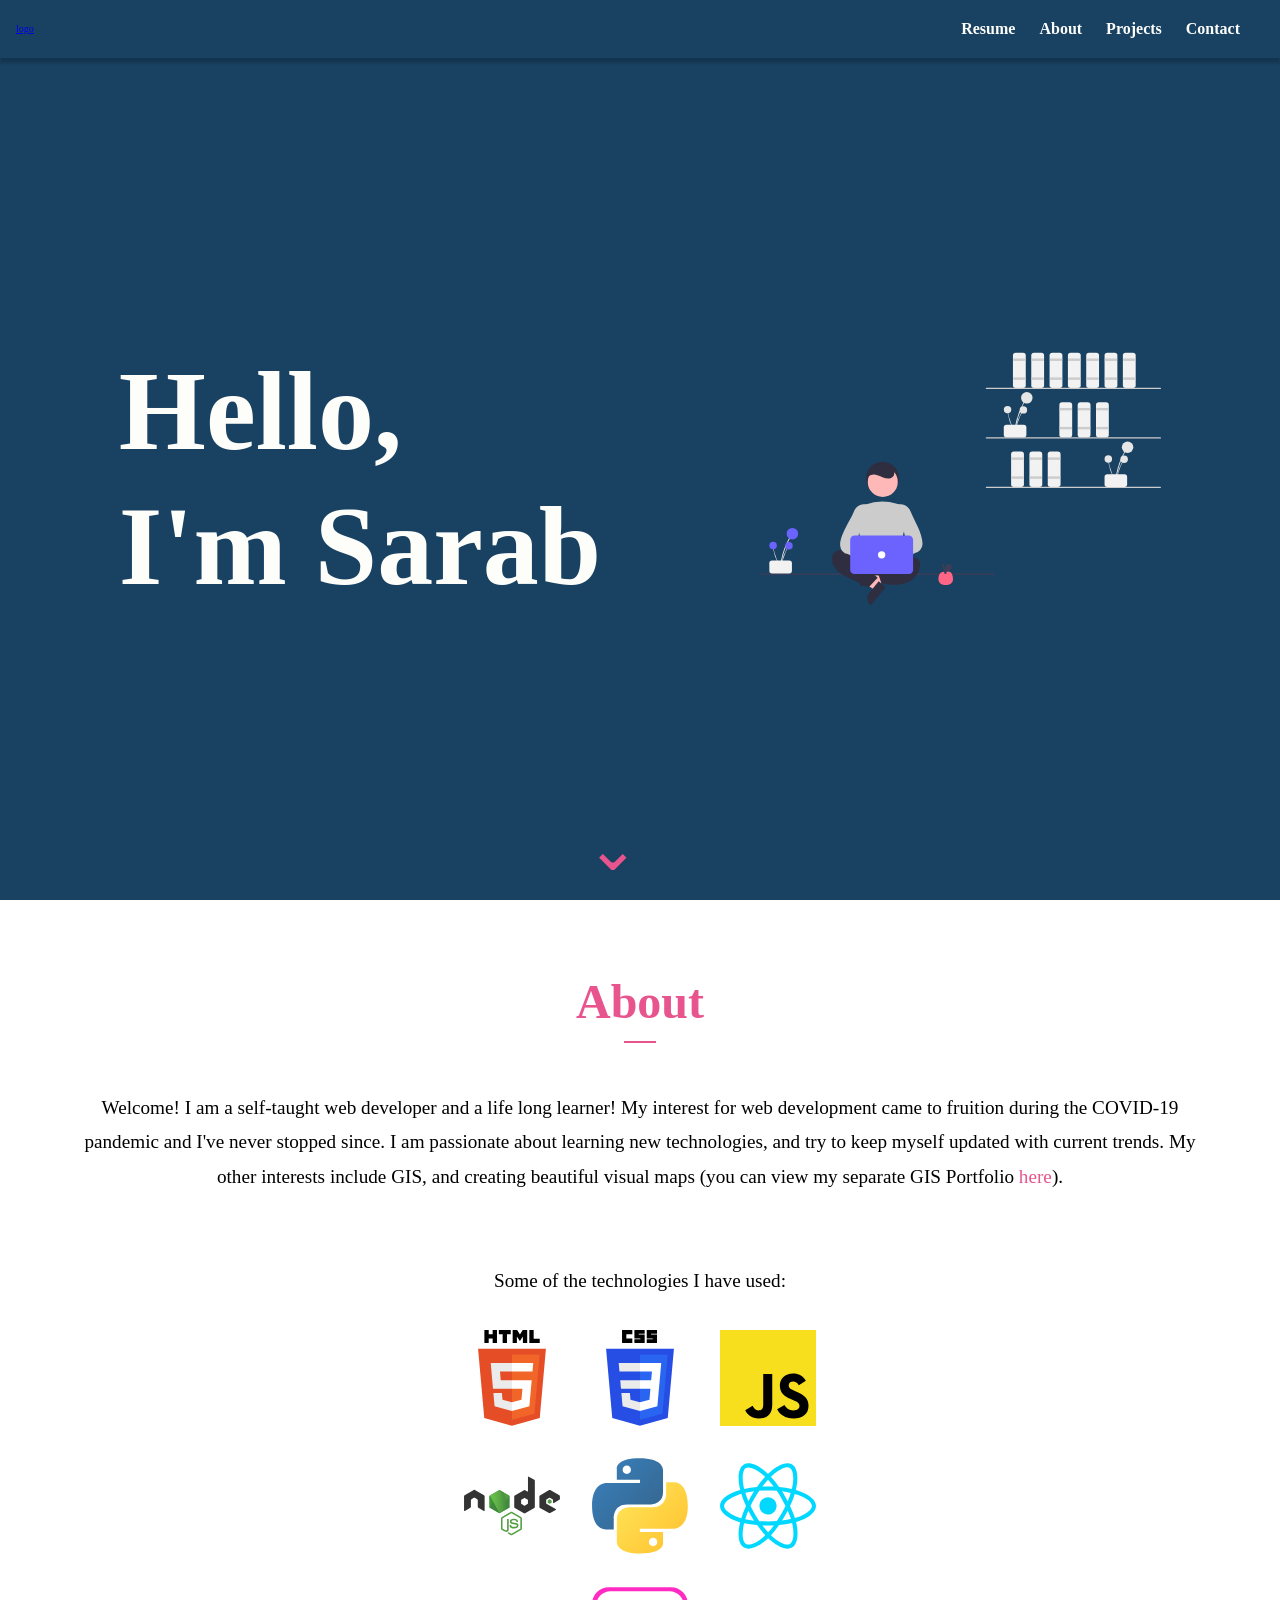
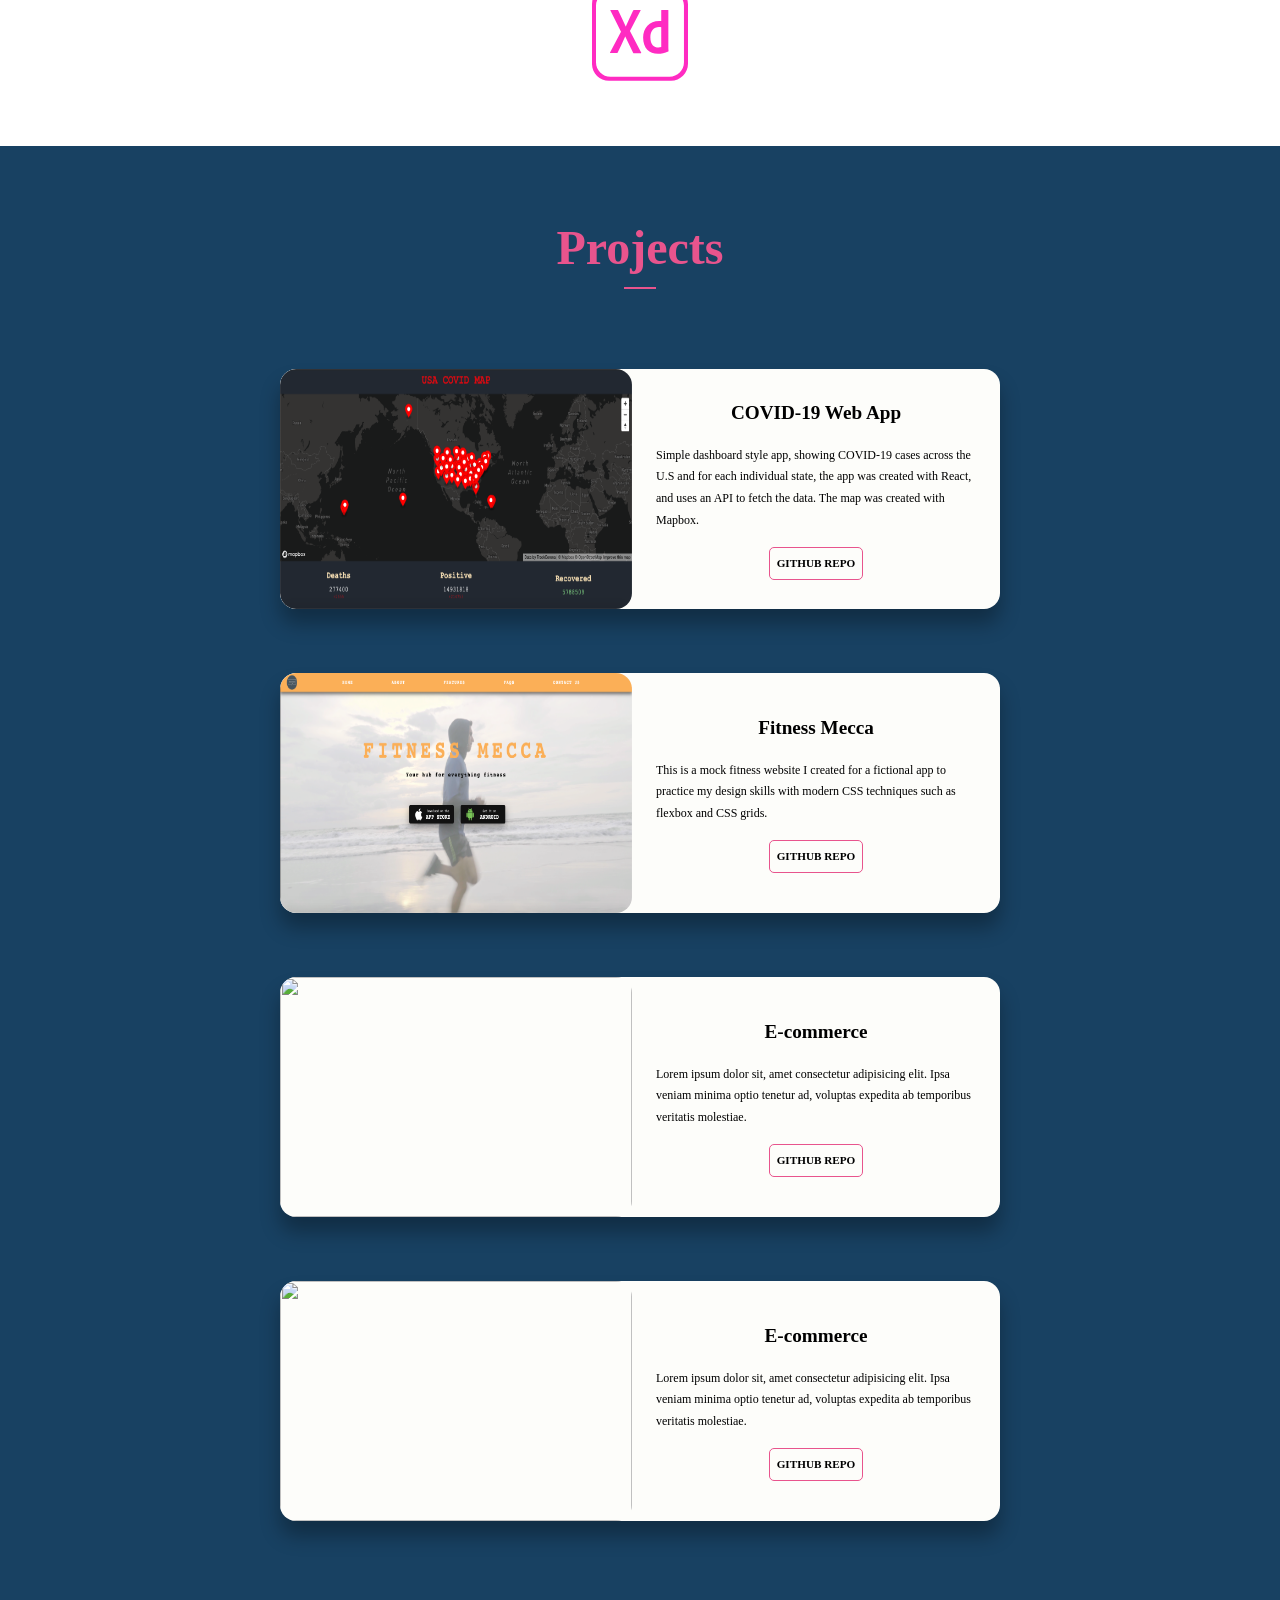
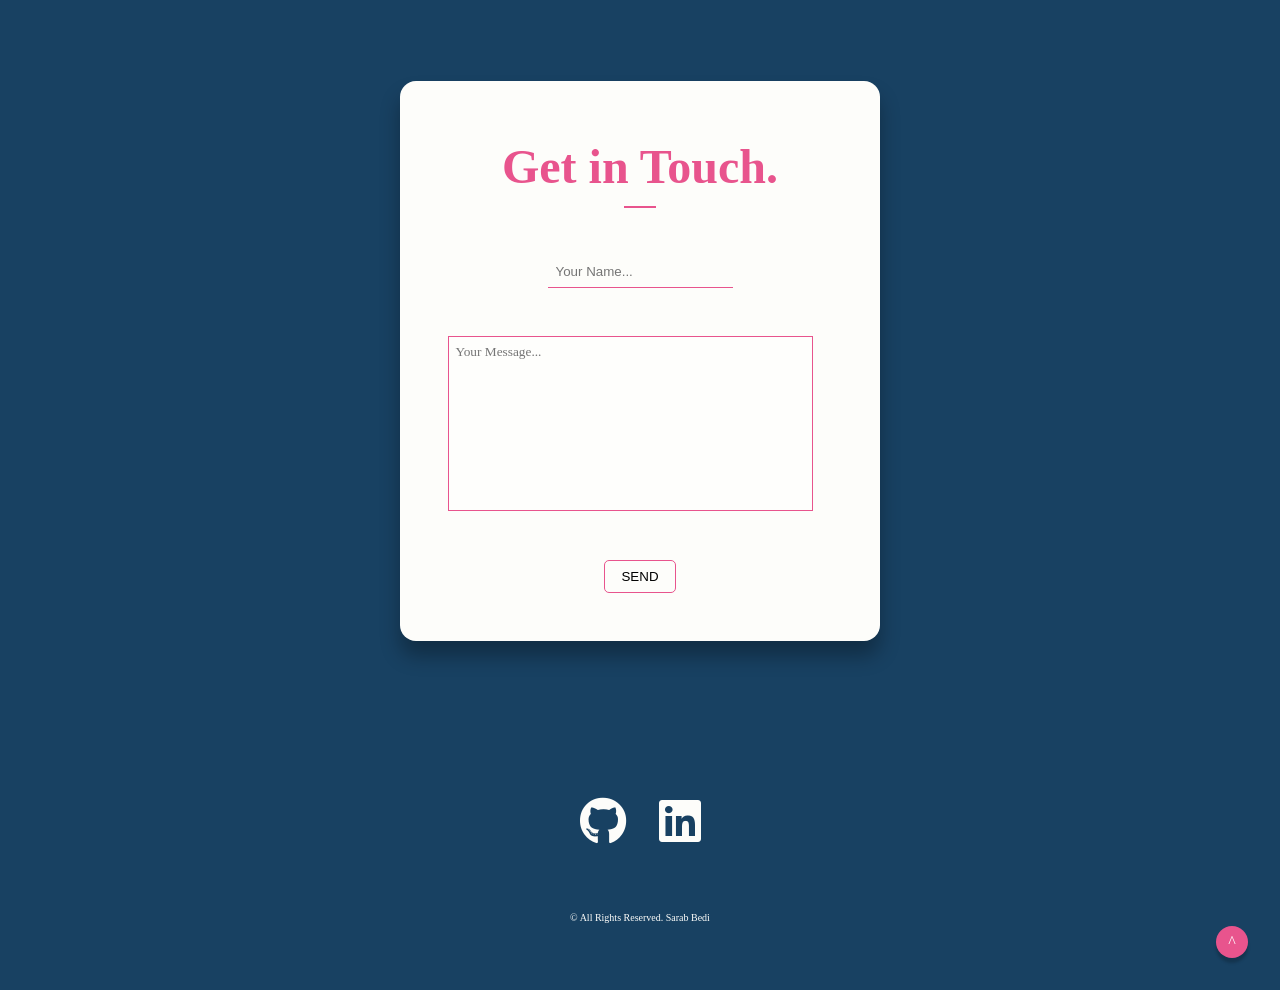
==== index.html @ 8d17e3a2 "Added media queries to site" ====
<!DOCTYPE html>
<html lang="en">
  <head>
    <meta charset="UTF-8" />
    <meta name="viewport" content="width=device-width, initial-scale=1.0" />
    <title>Sarab Bedi</title>
  </head>
  <link rel="stylesheet" href="main.css" />
  <link
    rel="stylesheet"
    href="https://use.fontawesome.com/releases/v5.15.2/css/all.css"
    integrity="sha384-vSIIfh2YWi9wW0r9iZe7RJPrKwp6bG+s9QZMoITbCckVJqGCCRhc+ccxNcdpHuYu"
    crossorigin="anonymous"
  />
  <body>
    <section class="header">
      <nav class="navbar">
        <ul class="navbar__list">
          <li class="navbar__logo">
            <a href="/" class="logo__link">logo</a>
          </li>
          <li class="navbar__item">
            <a target="_blank" href="./assets/Resume.pdf" class="navbar__link">Resume</a>
          </li>
          <li class="navbar__item">
            <a href="#about" class="navbar__link">About</a>
          </li>
          <li class="navbar__item">
            <a href="#projects" class="navbar__link">Projects</a>
          </li>
          <li class="navbar__item">
            <a href="#contact" class="navbar__link">Contact</a>
          </li>
        </ul>
      </nav>
      <div class="hero">
        <div class="hero__text">
          <h1 class="hero__text">Hello,</h1>
          <h1 class="hero__text">I'm Sarab</h1>
        </div>
        <img src="./img/hero-img.svg" alt="hero-svg" class="hero__svg" />
      </div>
      <a href="#about" class="arrow">&#8964;</a>
    </section>

    <section id="about" class="about">
      <div class="info">
        <h2>About</h2>
        <p class="info__text">
          Welcome! I am a self-taught web developer and a life long learner! My
          interest for web development came to fruition during the COVID-19
          pandemic and I've never stopped since. I am passionate about learning
          new technologies, and try to keep myself updated with current trends.
          My other interests include GIS, and creating beautiful visual maps
          (you can view my separate GIS Portfolio
          <span>here</span>).<br /><br />
          <br />
          Some of the technologies I have used:
        </p>
      </div>
      <div class="skills">
        <img
          title="HTML-5"
          class="skills__img html"
          src="./img/html-5.svg"
          alt="html-5"
        />
        <img
          title="CSS-3"
          class="skills__img css"
          src="./img/css-3.svg"
          alt="css-3"
        />
        <img
          title="JavaScript"
          class="skills__img js"
          src="./img/javascript.svg"
          alt="javascript"
        />
        <img
          title="NodeJS"
          class="skills__img node"
          src="./img/nodejs.svg"
          alt="nodejs"
        />
        <img
          title="Python"
          class="skills__img py"
          src="./img/python.svg"
          alt="python"
        />
        <img
          title="React"
          class="skills__img react"
          src="./img/react.svg"
          alt="react"
        />
        <img
          title="Adobe-XD"
          class="skills__img xd"
          src="./img/adobexd.svg"
          alt="adobexd"
        />
      </div>
    </section>
    <section id="projects" class="projects">
      <h2>Projects</h2>
      <div class="work">
        <div class="work__box">
          <img
            src="./img/covid-map.png"
            alt="Covid-Map App"
            class="work__img"
          />
          <div class="overlay">
            <a
              target="_blank"
              class="overlay__link"
              href="https://sbedi49.github.io/COVID-Map/"
              ><i class="fas fa-search"></i>
            </a>
          </div>
          <div class="work__info">
            <h3>COVID-19 Web App</h3>
            <p class="work__info__text">
              Simple dashboard style app, showing COVID-19 cases across the U.S
              and for each individual state, the app was created with React, and
              uses an API to fetch the data. The map was created with Mapbox.
            </p>
                <a class="btn__link" href="http://">Github Repo</a>
              
          </div>
        </div>
        <div class="work__box">
          <img
            src="./img/fitness-mecca.png"
            alt="Fitness-Mecca Website link"
            class="work__img"
          />
          <div class="overlay">
            <a
              target="_blank"
              class="overlay__link"
              href="https://sbedi49.github.io/fitness-mecca/"
              ><i class="fas fa-search"></i>
            </a>
          </div>

          <div class="work__info">
            <h3>Fitness Mecca</h3>
            <p class="work__info__text">
              This is a mock fitness website I created for a fictional app to
              practice my design skills with modern CSS techniques such as
              flexbox and CSS grids.
            </p>
              
                <a class="btn__link" href="http://">Github Repo</a>
            
          </div>
        </div>
        <div class="work__box">
          <img src="" alt="" class="work__img" />
          <div class="overlay">
            <a target="_blank" class="overlay__link" href="http://google.com"
              ><i class="fas fa-search"></i>
            </a>
          </div>
          <div class="work__info">
            <h3>E-commerce</h3>
            <p class="work__info__text">
              Lorem ipsum dolor sit, amet consectetur adipisicing elit. Ipsa
              veniam minima optio tenetur ad, voluptas expedita ab temporibus
              veritatis molestiae.
            </p>
             
                <a class="btn__link" href="http://">Github Repo</a>
              
          </div>
        </div>
        <div class="work__box">
          <img src="" alt="" class="work__img" />
          <div class="overlay">
            <a target="_blank" class="overlay__link" href=""
              ><i class="fas fa-search"></i>
            </a>
          </div>
          <div class="work__info">
            <h3>E-commerce</h3>
            <p class="work__info__text">
              Lorem ipsum dolor sit, amet consectetur adipisicing elit. Ipsa
              veniam minima optio tenetur ad, voluptas expedita ab temporibus
              veritatis molestiae.
            </p>
              
                <a class="btn__link" href="http://">Github Repo</a>
            </div>
          </div>
        </div>
      </div>
    </section>

    <section id="contact" class="contact">
      
      <div class="wrapper">
        <h2 class="form-header">Get in Touch.</h2>
        <form class="form" action="" method="POST">
          <input autocomplete="off" class="form__input" placeholder="Your Name..." id="name" type="text">
          <div class="form__message">
            <textarea class="form__message__textarea" placeholder="Your Message..." name="text" id="message" cols="50" rows="10"></textarea>
          </div>
        <button class="form__btn">Send</button>
      </form>
    </div>
      
    </section>

    <section class="footer">
      <div class="socials">
       <a class="socials__icon"  target="_blank" href="http://github.com"><i class="fab fa-github "></i></a> 
       <a class="socials__icon"  target="_blank" href="http://linkedin.com"><i class="fab fa-linkedin"></i></a> 
      </div>
      <div class="copyright">
        <p>&copy; All Rights Reserved. Sarab Bedi</p>
      </div>
      <a href="/" class="scroll-to-top">^</a>
    </section>

    <script src="index.js"></script>
  </body>
</html>
---- main.css ----
*,
*::after,
*::before {
  margin: 0;
  padding: 0;
  -webkit-box-sizing: border-box;
          box-sizing: border-box;
}

html {
  scroll-behavior: smooth;
}

body {
  font-family: "Poppins";
  font-size: 62.5%;
  line-height: 1.6;
}

section {
  padding: 4rem;
}

h2 {
  color: #e8548d;
  font-size: 3rem;
  margin-bottom: 3rem;
  display: -webkit-box;
  display: -ms-flexbox;
  display: flex;
  -webkit-box-orient: vertical;
  -webkit-box-direction: normal;
      -ms-flex-direction: column;
          flex-direction: column;
  -webkit-box-align: center;
      -ms-flex-align: center;
          align-items: center;
}

h2::after {
  content: "";
  display: block;
  width: 2rem;
  background-color: #e8548d;
  height: 2px;
}

h3 {
  font-size: 1.2rem;
  margin-bottom: 1rem;
}

span {
  color: #e8548d;
}

.header {
  padding: 0;
  min-height: 100vh;
  max-height: 100vh;
  background-color: #184162;
  position: relative;
  display: -webkit-box;
  display: -ms-flexbox;
  display: flex;
  -webkit-box-orient: vertical;
  -webkit-box-direction: normal;
      -ms-flex-direction: column;
          flex-direction: column;
  -webkit-box-align: center;
      -ms-flex-align: center;
          align-items: center;
}

.navbar {
  padding: 1rem;
  -webkit-box-shadow: 0 5px 3px rgba(0, 0, 0, 0.2);
          box-shadow: 0 5px 3px rgba(0, 0, 0, 0.2);
  width: 100%;
}

.navbar__list {
  display: -webkit-box;
  display: -ms-flexbox;
  display: flex;
  list-style: none;
  -webkit-box-pack: justify;
      -ms-flex-pack: justify;
          justify-content: space-between;
  -webkit-box-align: center;
      -ms-flex-align: center;
          align-items: center;
}

.navbar__logo {
  margin-right: auto;
}

.navbar__item {
  font-size: 1rem;
  -webkit-transition: all 0.2s;
  transition: all 0.2s;
}

.navbar__item:hover {
  -webkit-transform: translateY(-2px);
          transform: translateY(-2px);
}

.navbar__link {
  color: #fdfdfa;
  text-decoration: none;
  margin-right: 1.5rem;
  font-weight: 700;
  -webkit-transition: all 0.2s;
  transition: all 0.2s;
}

.navbar__link:hover {
  border-bottom: 1px solid #e8548d;
  color: #e8548d;
}

.hero {
  height: 100vh;
  max-width: 90rem;
  padding: 3rem;
  display: -webkit-box;
  display: -ms-flexbox;
  display: flex;
  -webkit-box-pack: center;
      -ms-flex-pack: center;
          justify-content: center;
  -webkit-box-align: center;
      -ms-flex-align: center;
          align-items: center;
  -ms-flex-line-pack: center;
      align-content: center;
}

.hero__text {
  font-size: 7rem;
  color: #fdfdfa;
  z-index: 0;
  line-height: 1.2;
}

.hero__svg {
  margin-left: 10rem;
  width: 25rem;
  height: 25rem;
}

.arrow {
  position: absolute;
  font-size: 4rem;
  color: #e8548d;
  bottom: 0;
  right: 50%;
  -webkit-animation: down_arrow 1s ease-in-out 4s infinite;
          animation: down_arrow 1s ease-in-out 4s infinite;
  text-decoration: none;
}

@-webkit-keyframes down_arrow {
  0% {
    opacity: 1;
    -webkit-transform: translateY(0);
            transform: translateY(0);
  }
  50% {
    opacity: 0.5;
    -webkit-transform: translateY(4px);
            transform: translateY(4px);
  }
  100% {
    opacity: 1;
    -webkit-transform: translateY(0);
            transform: translateY(0);
  }
}

@keyframes down_arrow {
  0% {
    opacity: 1;
    -webkit-transform: translateY(0);
            transform: translateY(0);
  }
  50% {
    opacity: 0.5;
    -webkit-transform: translateY(4px);
            transform: translateY(4px);
  }
  100% {
    opacity: 1;
    -webkit-transform: translateY(0);
            transform: translateY(0);
  }
}

@media screen and (max-width: 1100px) {
  .hero {
    -webkit-box-orient: vertical;
    -webkit-box-direction: normal;
        -ms-flex-direction: column;
            flex-direction: column;
    -webkit-box-align: center;
        -ms-flex-align: center;
            align-items: center;
    -webkit-box-pack: center;
        -ms-flex-pack: center;
            justify-content: center;
    text-align: center;
    width: 100%;
  }
  .hero__text {
    font-size: 5rem;
  }
  .hero__svg {
    margin-top: 1rem;
    margin-left: 0;
    width: 20rem;
    height: 20rem;
  }
}

.about {
  display: -webkit-box;
  display: -ms-flexbox;
  display: flex;
  -webkit-box-orient: vertical;
  -webkit-box-direction: normal;
      -ms-flex-direction: column;
          flex-direction: column;
  -webkit-box-align: center;
      -ms-flex-align: center;
          align-items: center;
}

.info {
  display: -webkit-box;
  display: -ms-flexbox;
  display: flex;
  -webkit-box-orient: vertical;
  -webkit-box-direction: normal;
      -ms-flex-direction: column;
          flex-direction: column;
  -webkit-box-align: center;
      -ms-flex-align: center;
          align-items: center;
  -webkit-box-pack: center;
      -ms-flex-pack: center;
          justify-content: center;
}

.info__text {
  font-size: 1.2rem;
  text-align: center;
  line-height: 1.8;
  max-width: 80rem;
  min-width: 20rem;
}

.skills {
  margin-top: 2rem;
  display: -ms-grid;
  display: grid;
  grid-gap: 2rem;
  -ms-grid-columns: (1fr)[3];
      grid-template-columns: repeat(3, 1fr);
  place-items: center;
}

.skills__img {
  height: 6rem;
  width: 6rem;
}

.skills__img.xd {
  -ms-grid-column: 2;
  grid-column: 2;
}

.projects {
  background-color: #184162;
}

.work {
  display: -ms-grid;
  display: grid;
  -ms-grid-columns: 1fr;
      grid-template-columns: 1fr;
  -ms-grid-rows: auto;
      grid-template-rows: auto;
  place-items: center;
}

.work__box {
  background-color: #fdfdfa;
  margin: 2rem;
  border-radius: 1rem;
  max-width: 45rem;
  max-height: 15rem;
  -webkit-box-shadow: 0 15px 20px rgba(0, 0, 0, 0.3);
          box-shadow: 0 15px 20px rgba(0, 0, 0, 0.3);
  display: -webkit-box;
  display: -ms-flexbox;
  display: flex;
  -webkit-box-pack: justify;
      -ms-flex-pack: justify;
          justify-content: space-between;
  -webkit-box-align: center;
      -ms-flex-align: center;
          align-items: center;
  overflow: hidden;
  position: relative;
}

.work__box:hover .overlay {
  height: 100%;
}

.work__img {
  border-radius: 1rem;
  width: 22rem;
  height: 15rem;
}

.work__img:hover.overlay {
  height: 100%;
}

.work__info {
  display: -webkit-box;
  display: -ms-flexbox;
  display: flex;
  -webkit-box-orient: vertical;
  -webkit-box-direction: normal;
      -ms-flex-direction: column;
          flex-direction: column;
  -webkit-box-align: center;
      -ms-flex-align: center;
          align-items: center;
  -webkit-box-pack: space-evenly;
      -ms-flex-pack: space-evenly;
          justify-content: space-evenly;
  padding: 1.5rem;
}

.work__info__text {
  font-size: 0.75rem;
  line-height: 1.8;
}

.btn__link {
  border: 1px solid #e8548d;
  border-radius: 5px;
  background-color: transparent;
  padding: 0.4rem;
  margin-top: 1rem;
  text-decoration: none;
  color: black;
  font-weight: 700;
  font-size: 0.7rem;
  -webkit-transition: all 0.2s;
  transition: all 0.2s;
  text-transform: uppercase;
}

.btn__link:hover {
  background-color: #e8548d;
  color: #fdfdfa;
}

.overlay {
  display: -webkit-box;
  display: -ms-flexbox;
  display: flex;
  -webkit-box-align: center;
      -ms-flex-align: center;
          align-items: center;
  -webkit-box-pack: center;
      -ms-flex-pack: center;
          justify-content: center;
  position: absolute;
  bottom: 0;
  left: 0;
  width: 22rem;
  height: 0;
  border-radius: 1rem;
  background-color: rgba(232, 84, 141, 0.9);
  -webkit-transition: ease-in-out 0.3s;
  transition: ease-in-out 0.3s;
  overflow: hidden;
}

.overlay__link {
  font-size: 1.5rem;
  color: #fdfdfa;
  text-decoration: none;
}

@media screen and (max-width: 900px) {
  .work__box {
    display: -webkit-box;
    display: -ms-flexbox;
    display: flex;
    -webkit-box-orient: vertical;
    -webkit-box-direction: normal;
        -ms-flex-direction: column;
            flex-direction: column;
    max-width: 20rem;
    max-height: -webkit-min-content;
    max-height: -moz-min-content;
    max-height: min-content;
  }
  .work__box:hover .overlay {
    height: 15rem;
    border-radius: 0;
  }
  .overlay {
    position: absolute;
    top: 0;
    left: 0;
    right: 0;
  }
}

.contact {
  background-color: #184162;
}

.wrapper {
  margin: 0 auto;
  display: -webkit-box;
  display: -ms-flexbox;
  display: flex;
  padding: 3rem;
  max-width: 30rem;
  height: 35rem;
  border-radius: 1rem;
  -webkit-box-orient: vertical;
  -webkit-box-direction: normal;
      -ms-flex-direction: column;
          flex-direction: column;
  -webkit-box-align: center;
      -ms-flex-align: center;
          align-items: center;
  background-color: #fdfdfa;
  -webkit-box-shadow: 0 15px 20px rgba(0, 0, 0, 0.3);
          box-shadow: 0 15px 20px rgba(0, 0, 0, 0.3);
  -webkit-transition: all 0.2s;
  transition: all 0.2s;
}

.form {
  display: -webkit-box;
  display: -ms-flexbox;
  display: flex;
  -webkit-box-orient: vertical;
  -webkit-box-direction: normal;
      -ms-flex-direction: column;
          flex-direction: column;
  -webkit-box-align: center;
      -ms-flex-align: center;
          align-items: center;
  -webkit-box-pack: justify;
      -ms-flex-pack: justify;
          justify-content: space-between;
  width: 100%;
  height: 100%;
}

.form__input {
  outline: none;
  padding: 0.5rem;
  background-color: transparent;
  border: none;
  border-bottom: 1px solid #e8548d;
}

.form__input:focus {
  border-bottom: 2px solid #e8548d;
}

.form__message {
  display: -webkit-box;
  display: -ms-flexbox;
  display: flex;
  -webkit-box-orient: vertical;
  -webkit-box-direction: normal;
      -ms-flex-direction: column;
          flex-direction: column;
  max-width: 100%;
}

.form__message__textarea {
  background-color: rgba(255, 255, 255, 0.4);
  overflow: hidden;
  color: black;
  margin-right: 1rem;
  font-family: inherit;
  border: 1px solid #e8548d;
  outline: none;
  -webkit-box-sizing: border-box;
          box-sizing: border-box;
  max-width: 95%;
  padding: 0.4rem;
  resize: none;
}

.form__message__textarea:focus {
  border: 2px solid #e8548d;
}

.form__btn {
  background-color: transparent;
  text-transform: uppercase;
  font-weight: 500;
  border-radius: 5px;
  border: 1px solid #e8548d;
  padding: 0.5rem 1rem;
  -webkit-transition: all 0.2s;
  transition: all 0.2s;
}

.form__btn:hover {
  background-color: #e8548d;
  cursor: pointer;
  color: white;
}

.footer {
  background-color: #184162;
  display: -webkit-box;
  display: -ms-flexbox;
  display: flex;
  -webkit-box-orient: vertical;
  -webkit-box-direction: normal;
      -ms-flex-direction: column;
          flex-direction: column;
  -webkit-box-align: center;
      -ms-flex-align: center;
          align-items: center;
  -webkit-box-pack: justify;
      -ms-flex-pack: justify;
          justify-content: space-between;
  position: relative;
}

.socials {
  display: -webkit-box;
  display: -ms-flexbox;
  display: flex;
  -webkit-box-align: center;
      -ms-flex-align: center;
          align-items: center;
  -webkit-box-pack: center;
      -ms-flex-pack: center;
          justify-content: center;
}

.socials__icon {
  font-size: 3rem;
  color: #fdfdfa;
  margin: 1rem;
  margin-bottom: 3rem;
  -webkit-transition: all 0.2s;
  transition: all 0.2s;
}

.socials__icon:hover {
  -webkit-transform: translateY(-2px);
          transform: translateY(-2px);
  color: #e8548d;
}

.copyright {
  color: #fdfdfa;
  margin-bottom: auto;
}

@media screen and (max-width: 540px) {
  .form-header {
    font-size: 2.2rem;
  }
}

@media screen and (max-width: 480px) {
  .form-header {
    font-size: 1.5rem;
  }
}

.scroll-to-top {
  position: absolute;
  bottom: 0;
  right: 0;
  color: white;
  height: 2rem;
  font-size: 1rem;
  text-decoration: none;
  display: -webkit-box;
  display: -ms-flexbox;
  display: flex;
  -webkit-box-align: center;
      -ms-flex-align: center;
          align-items: center;
  -webkit-box-pack: center;
      -ms-flex-pack: center;
          justify-content: center;
  width: 2rem;
  background-color: #e8548d;
  border-radius: 1rem;
  margin: 2rem;
  -webkit-box-shadow: 0 5px 3px rgba(0, 0, 0, 0.2);
          box-shadow: 0 5px 3px rgba(0, 0, 0, 0.2);
  -webkit-transition: all 0.2s;
  transition: all 0.2s;
}

.scroll-to-top:hover {
  -webkit-transform: translateY(-3px);
          transform: translateY(-3px);
  background-color: rgba(232, 84, 141, 0.9);
}
/*# sourceMappingURL=main.css.map */
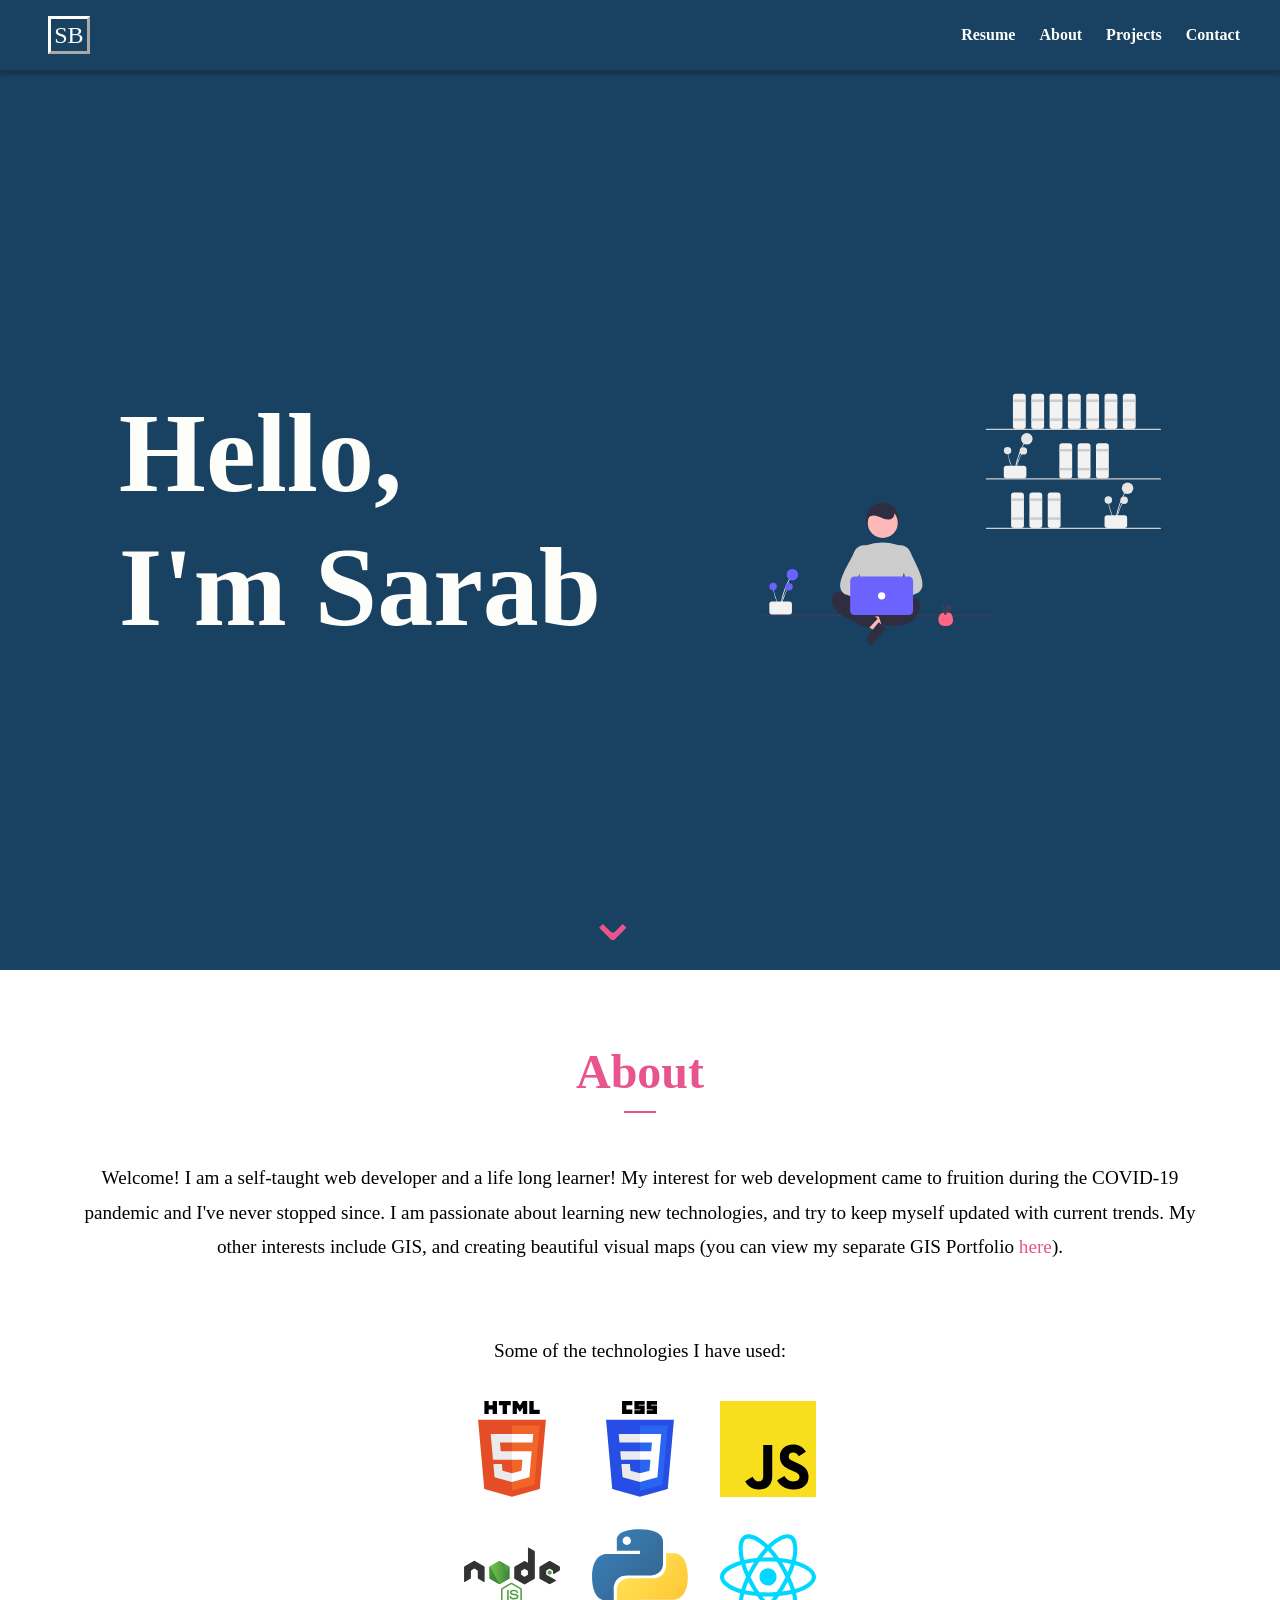
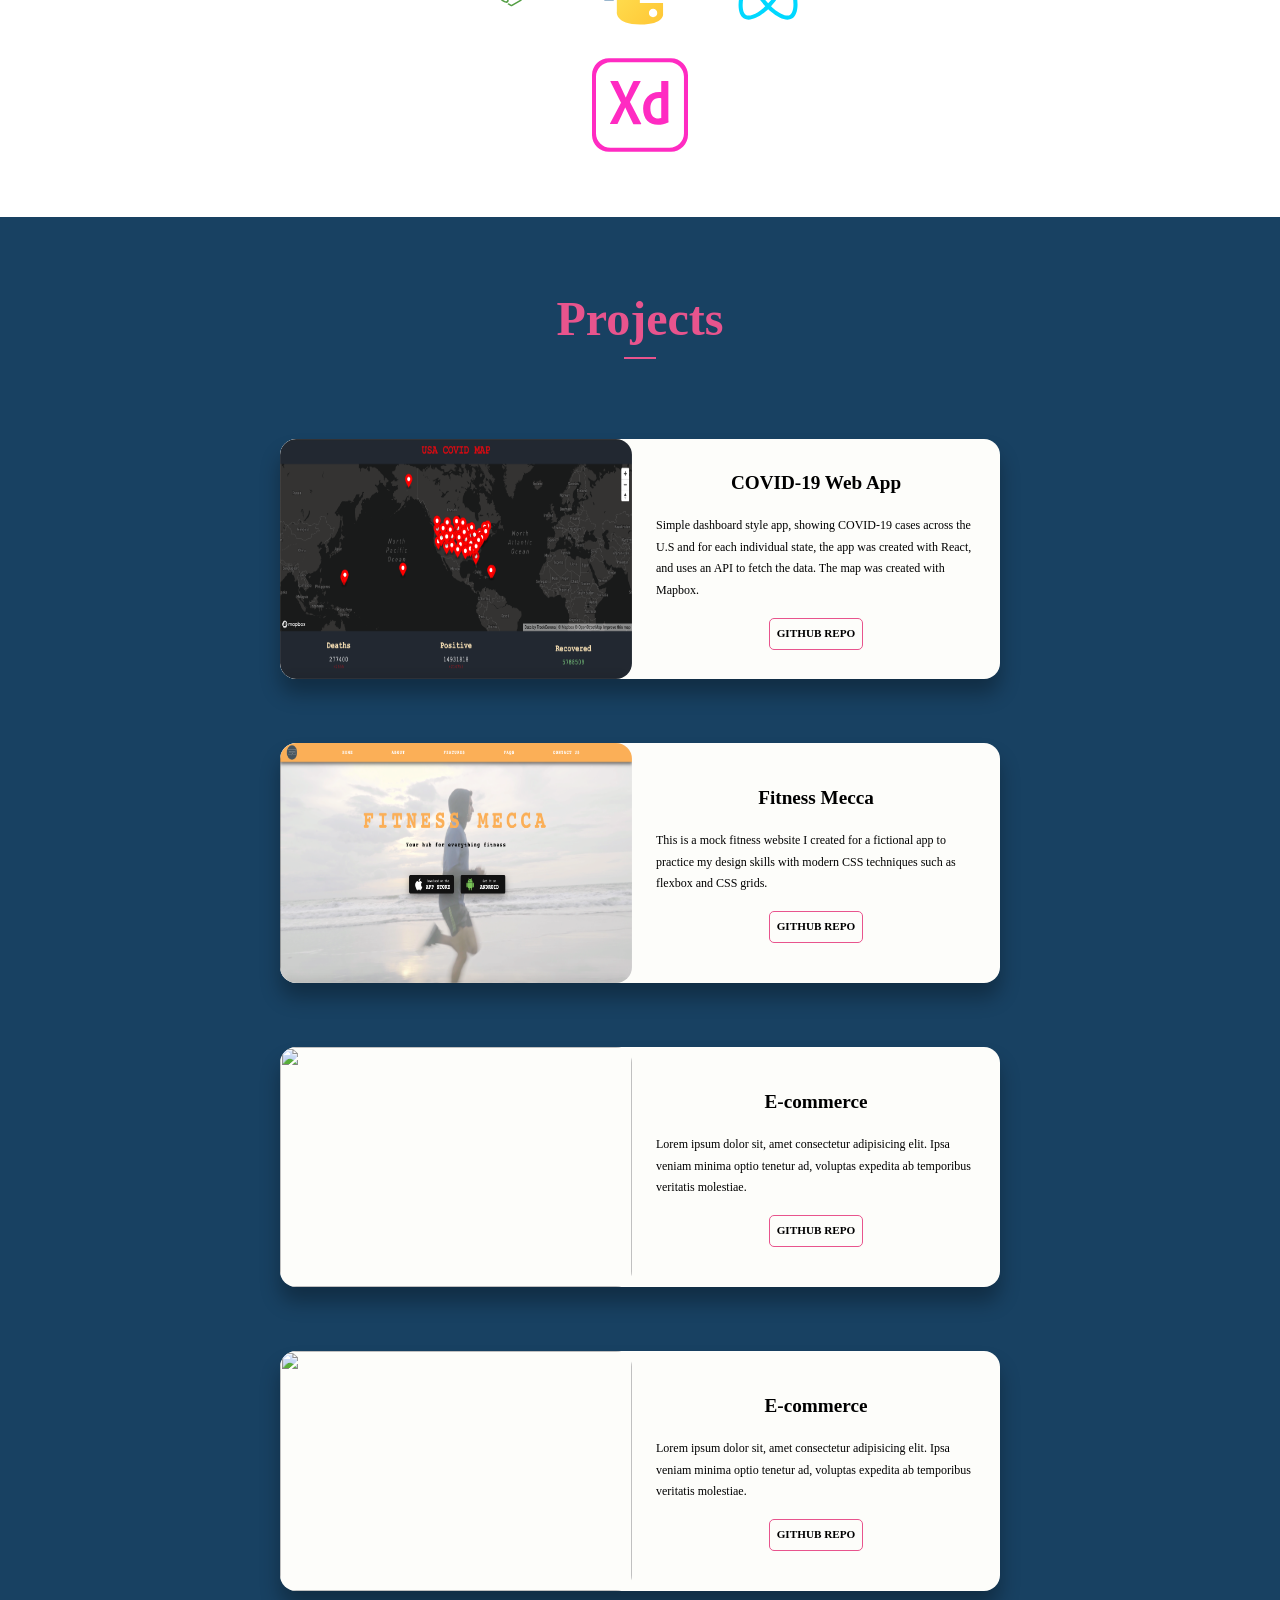
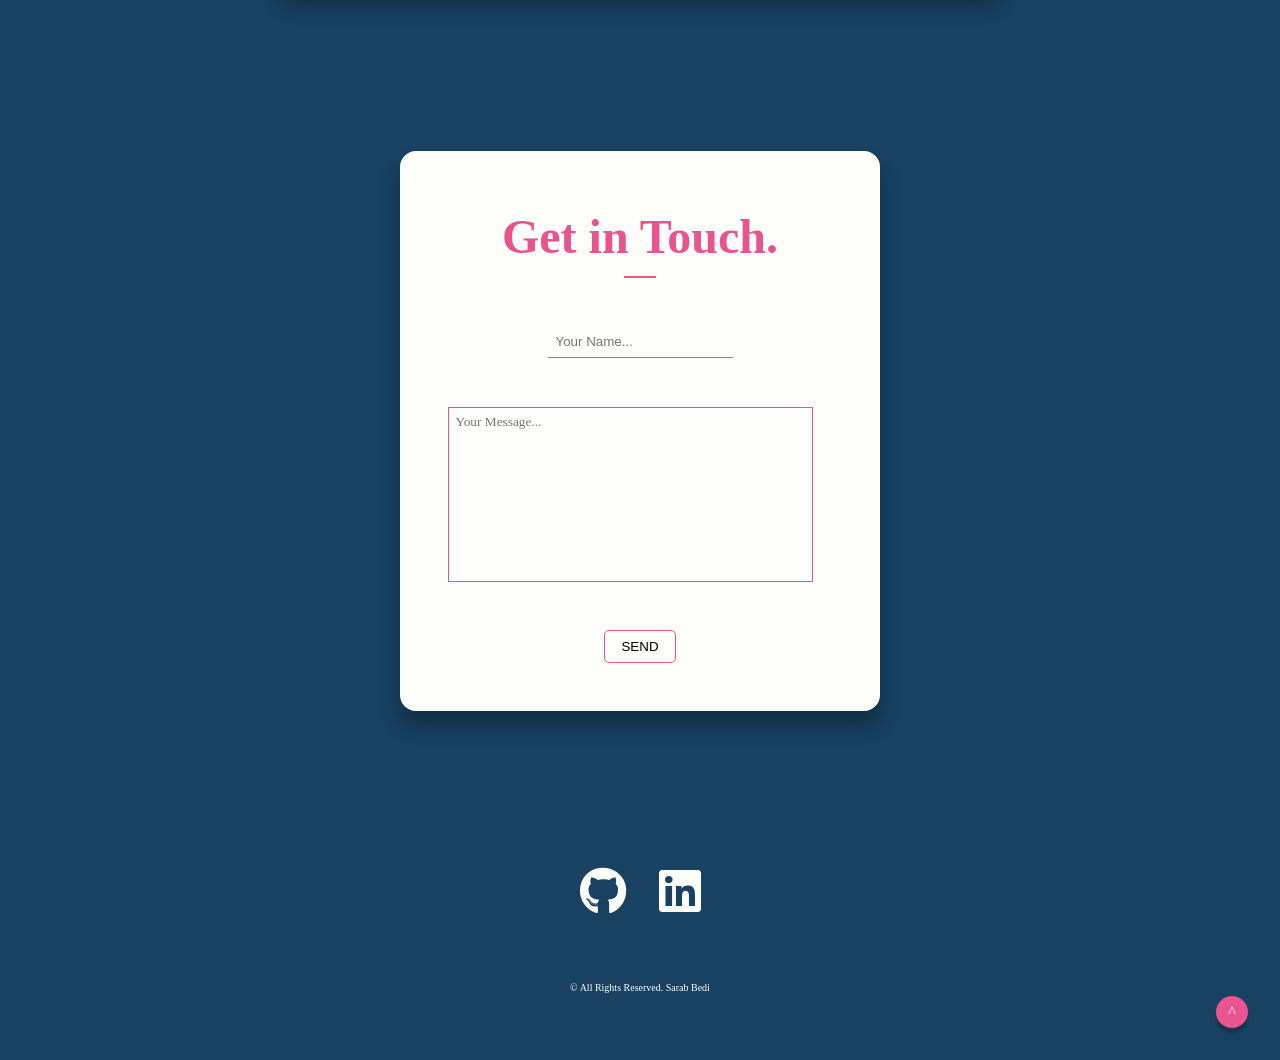
==== commit 5a04f3c7: "Added Hamburger Menu" ====
--- a/index.html
+++ b/index.html
@@ -16,8 +16,8 @@
     <section class="header">
       <nav class="navbar">
         <ul class="navbar__list">
-          <li class="navbar__logo">
-            <a href="/" class="logo__link">logo</a>
+          <li class="navbar__item--logo">
+            <a href="/" class="navbar__logo">SB</a>
           </li>
           <li class="navbar__item">
             <a target="_blank" href="./assets/Resume.pdf" class="navbar__link">Resume</a>
@@ -32,6 +32,25 @@
             <a href="#contact" class="navbar__link">Contact</a>
           </li>
         </ul>
+
+        <!-- Hamburger Menu -->
+        <div id="toggle" class="toggle-wrap">
+          <span class="bar one"></span>
+          <span class="bar two"></span>
+          <span class="bar three"></span>
+        </div>
+        <menu id="active" class="menu active">
+          <nav class="hamburger">
+          <ul class="hamburger__list">
+            <li class="hamburger__item"><a target="_blank" href="./assets/Resume.pdf" class="hamburger__link">Resume</a></li>
+            <li class="hamburger__item"><a href="#about" class="hamburger__link">About</a></li>
+            <li class="hamburger__item"><a href="#projects" class="hamburger__link">Projects</a></li>
+            <li class="hamburger__item"><a href="#contact" class="hamburger__link">Contact</a></li>
+          </ul>
+        </nav>
+      </menu>
+
+        
       </nav>
       <div class="hero">
         <div class="hero__text">
--- a/main.css
+++ b/main.css
@@ -57,7 +57,9 @@
 .header {
   padding: 0;
   min-height: 100vh;
-  max-height: 100vh;
+  max-height: -webkit-min-content;
+  max-height: -moz-min-content;
+  max-height: min-content;
   background-color: #184162;
   position: relative;
   display: -webkit-box;
@@ -92,8 +94,32 @@
           align-items: center;
 }
 
+.navbar__item--logo {
+  margin-right: auto;
+  -webkit-transition: all 0.2s;
+  transition: all 0.2s;
+}
+
+.navbar__item--logo:hover {
+  -webkit-transform: translateY(-2px);
+          transform: translateY(-2px);
+}
+
 .navbar__logo {
-  margin-right: auto;
+  text-decoration: none;
+  font-size: 1.5rem;
+  padding: 0.2rem;
+  border: 3px outset #fdfdfa;
+  color: #fdfdfa;
+  font-family: inherit;
+  margin-left: 2rem;
+  -webkit-transition: all 0.2s;
+  transition: all 0.2s;
+}
+
+.navbar__logo:hover {
+  border: 3px inset #e8548d;
+  color: #e8548d;
 }
 
 .navbar__item {
@@ -196,6 +222,101 @@
     -webkit-transform: translateY(0);
             transform: translateY(0);
   }
+}
+
+.toggle-wrap {
+  position: absolute;
+  display: -webkit-box;
+  display: -ms-flexbox;
+  display: flex;
+  -webkit-box-orient: vertical;
+  -webkit-box-direction: normal;
+      -ms-flex-direction: column;
+          flex-direction: column;
+  -webkit-box-align: center;
+      -ms-flex-align: center;
+          align-items: center;
+  -webkit-box-pack: space-evenly;
+      -ms-flex-pack: space-evenly;
+          justify-content: space-evenly;
+  right: 2rem;
+  top: 1rem;
+  height: 2rem;
+  width: 2rem;
+  display: none;
+  cursor: pointer;
+}
+
+.bar {
+  height: 2px;
+  width: 1.5rem;
+  border-radius: 1rem;
+  background-color: #fdfdfa;
+  -webkit-transition: all 0.2s;
+  transition: all 0.2s;
+}
+
+.bar.one.active {
+  position: absolute;
+  top: 50%;
+  -webkit-transform: rotateZ(45deg);
+          transform: rotateZ(45deg);
+  -webkit-transition: all 0.2s;
+  transition: all 0.2s;
+}
+
+.bar.two.active {
+  display: none;
+}
+
+.bar.three.active {
+  -webkit-transform: rotateZ(-45deg);
+          transform: rotateZ(-45deg);
+  position: absolute;
+  top: 50%;
+  -webkit-transition: all 0.2s;
+  transition: all 0.2s;
+}
+
+.menu.active {
+  display: none;
+}
+
+.hamburger {
+  display: -webkit-box;
+  display: -ms-flexbox;
+  display: flex;
+  -webkit-box-pack: center;
+      -ms-flex-pack: center;
+          justify-content: center;
+  -ms-flex-item-align: center;
+      align-self: center;
+}
+
+.hamburger__list {
+  list-style: none;
+  padding-top: 2rem;
+  padding-bottom: 1rem;
+  text-align: center;
+}
+
+.hamburger__item:not(:last-child) {
+  margin-bottom: 1rem;
+  width: 100%;
+}
+
+.hamburger__link {
+  text-decoration: none;
+  color: white;
+  font-size: 1rem;
+  font-family: inherit;
+  font-weight: 800;
+  -webkit-transition: all 0.2s;
+  transition: all 0.2s;
+}
+
+.hamburger__link:hover {
+  color: #e8548d;
 }
 
 @media screen and (max-width: 1100px) {
@@ -224,6 +345,20 @@
   }
 }
 
+@media screen and (max-width: 800px) {
+  .toggle-wrap {
+    display: -webkit-box;
+    display: -ms-flexbox;
+    display: flex;
+  }
+  .navbar__item {
+    display: none;
+  }
+  .menu {
+    display: block;
+  }
+}
+
 .about {
   display: -webkit-box;
   display: -ms-flexbox;
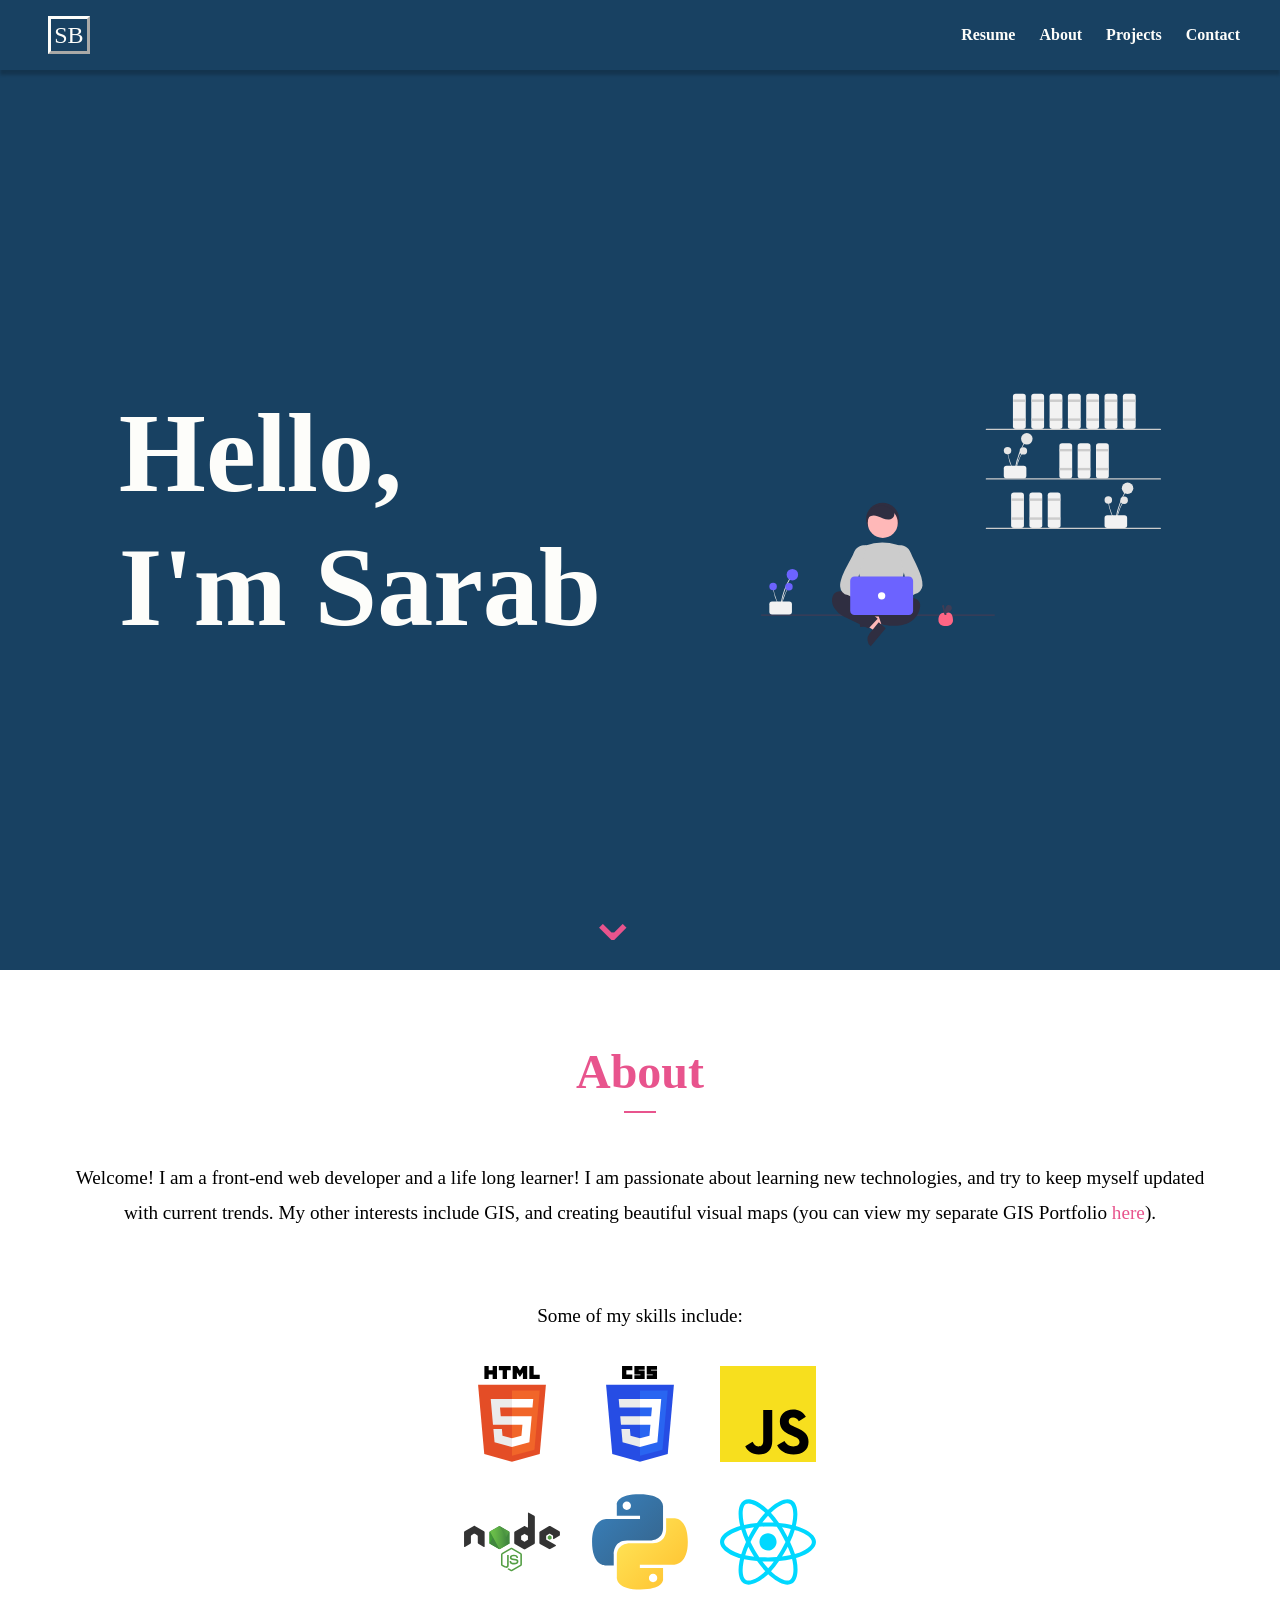
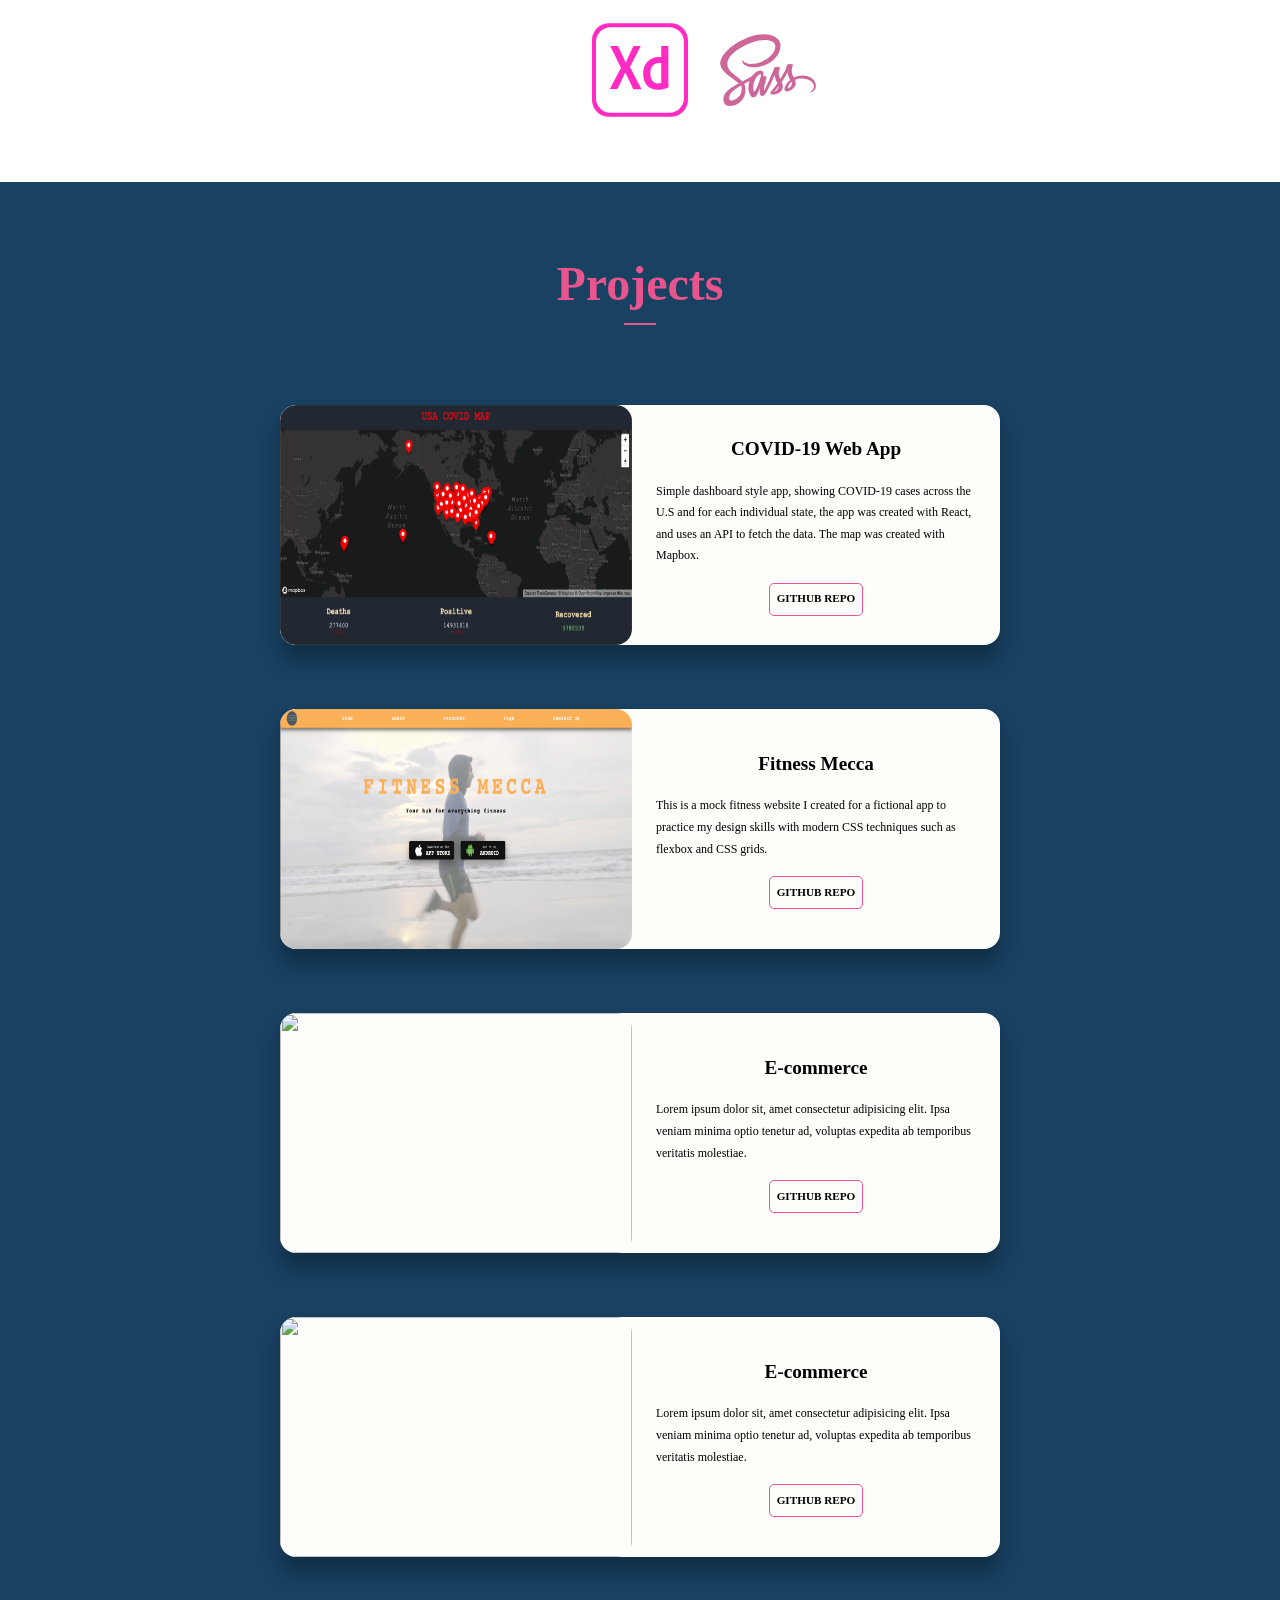
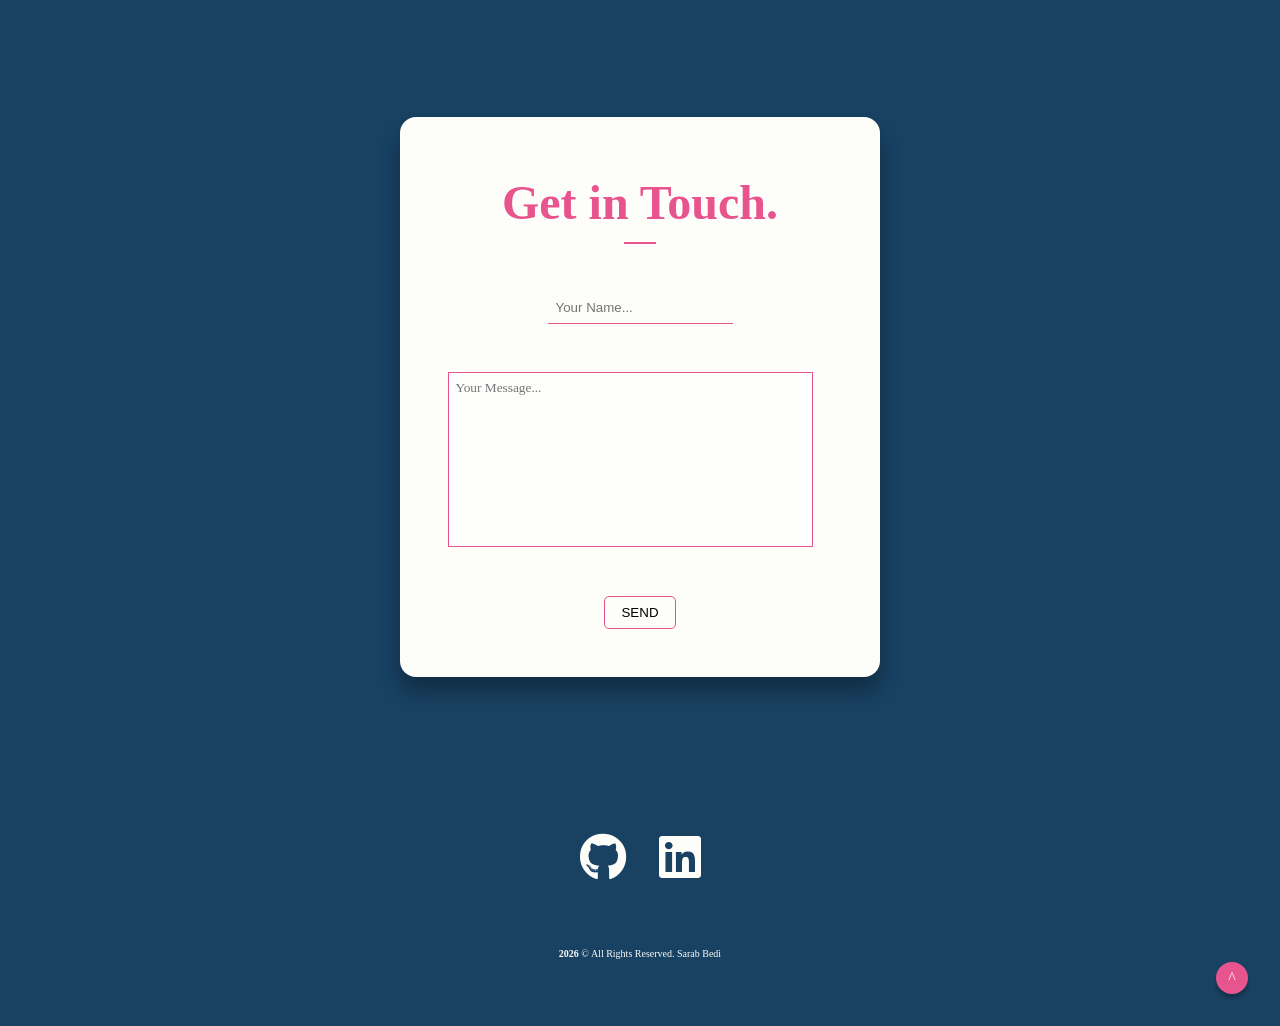
==== commit 4c9cbf86: "Update Resume" ====
--- a/index.html
+++ b/index.html
@@ -13,7 +13,7 @@
     crossorigin="anonymous"
   />
   <body>
-    <section class="header">
+    <section id="header" class="header">
       <nav class="navbar">
         <ul class="navbar__list">
           <li class="navbar__item--logo">
@@ -39,7 +39,7 @@
           <span class="bar two"></span>
           <span class="bar three"></span>
         </div>
-        <menu id="active" class="menu active">
+        <menu id="active" class="menu">
           <nav class="hamburger">
           <ul class="hamburger__list">
             <li class="hamburger__item"><a target="_blank" href="./assets/Resume.pdf" class="hamburger__link">Resume</a></li>
@@ -66,15 +66,13 @@
       <div class="info">
         <h2>About</h2>
         <p class="info__text">
-          Welcome! I am a self-taught web developer and a life long learner! My
-          interest for web development came to fruition during the COVID-19
-          pandemic and I've never stopped since. I am passionate about learning
+          Welcome! I am a front-end web developer and a life long learner! I am passionate about learning
           new technologies, and try to keep myself updated with current trends.
           My other interests include GIS, and creating beautiful visual maps
           (you can view my separate GIS Portfolio
-          <span>here</span>).<br /><br />
+          <a target="_blank" class="info__text__link" href="https://sbedi49.github.io/Portfolio/">here</a>).<br /><br />
           <br />
-          Some of the technologies I have used:
+          Some of my skills include:
         </p>
       </div>
       <div class="skills">
@@ -120,6 +118,12 @@
           src="./img/adobexd.svg"
           alt="adobexd"
         />
+        <img
+        title="SASS"
+        class="skills__img sass"
+        src="./img/sass.svg"
+        alt="sass"
+      />
       </div>
     </section>
     <section id="projects" class="projects">
@@ -146,7 +150,7 @@
               and for each individual state, the app was created with React, and
               uses an API to fetch the data. The map was created with Mapbox.
             </p>
-                <a class="btn__link" href="http://">Github Repo</a>
+                <a target="_blank" class="btn__link" href="https://github.com/sbedi49/COVID-Map">Github Repo</a>
               
           </div>
         </div>
@@ -173,7 +177,7 @@
               flexbox and CSS grids.
             </p>
               
-                <a class="btn__link" href="http://">Github Repo</a>
+                <a target="_blank" class="btn__link" href="https://github.com/sbedi49/fitness-mecca">Github Repo</a>
             
           </div>
         </div>
@@ -192,7 +196,7 @@
               veritatis molestiae.
             </p>
              
-                <a class="btn__link" href="http://">Github Repo</a>
+                <a target="_blank" class="btn__link" href="https://github.com/sbedi49/shoecart">Github Repo</a>
               
           </div>
         </div>
@@ -211,7 +215,7 @@
               veritatis molestiae.
             </p>
               
-                <a class="btn__link" href="http://">Github Repo</a>
+                <a target="_blank" class="btn__link" href="https://github.com/sbedi49/riwaaz-e-rishte">Github Repo</a>
             </div>
           </div>
         </div>
@@ -222,12 +226,12 @@
       
       <div class="wrapper">
         <h2 class="form-header">Get in Touch.</h2>
-        <form class="form" action="" method="POST">
-          <input autocomplete="off" class="form__input" placeholder="Your Name..." id="name" type="text">
+        <form class="form" data-netlify="true" action="POST">
+          <input name="name" autocomplete="off" class="form__input" placeholder="Your Name..." id="name" type="text">
           <div class="form__message">
-            <textarea class="form__message__textarea" placeholder="Your Message..." name="text" id="message" cols="50" rows="10"></textarea>
-          </div>
-        <button class="form__btn">Send</button>
+            <textarea name="message" class="form__message__textarea" placeholder="Your Message..." id="message" cols="50" rows="10"></textarea>
+          </div>
+        <button type="submit" class="form__btn">Send</button>
       </form>
     </div>
       
@@ -235,13 +239,13 @@
 
     <section class="footer">
       <div class="socials">
-       <a class="socials__icon"  target="_blank" href="http://github.com"><i class="fab fa-github "></i></a> 
-       <a class="socials__icon"  target="_blank" href="http://linkedin.com"><i class="fab fa-linkedin"></i></a> 
+       <a class="socials__icon"  target="_blank" href="https://github.com/sbedi49"><i class="fab fa-github "></i></a> 
+       <a class="socials__icon"  target="_blank" href="https://www.linkedin.com/in/sarab-bedi-385519195/"><i class="fab fa-linkedin"></i></a> 
       </div>
       <div class="copyright">
-        <p>&copy; All Rights Reserved. Sarab Bedi</p>
-      </div>
-      <a href="/" class="scroll-to-top">^</a>
+        <p><span id="year"></span> &copy; All Rights Reserved. Sarab Bedi</p>
+      </div>
+      <a href="#header" class="scroll-to-top">^</a>
     </section>
 
     <script src="index.js"></script>
--- a/main.css
+++ b/main.css
@@ -57,9 +57,9 @@
 .header {
   padding: 0;
   min-height: 100vh;
-  max-height: -webkit-min-content;
-  max-height: -moz-min-content;
-  max-height: min-content;
+  max-height: -webkit-max-content;
+  max-height: -moz-max-content;
+  max-height: max-content;
   background-color: #184162;
   position: relative;
   display: -webkit-box;
@@ -79,6 +79,7 @@
   -webkit-box-shadow: 0 5px 3px rgba(0, 0, 0, 0.2);
           box-shadow: 0 5px 3px rgba(0, 0, 0, 0.2);
   width: 100%;
+  background-color: #184162;
 }
 
 .navbar__list {
@@ -278,7 +279,7 @@
   transition: all 0.2s;
 }
 
-.menu.active {
+.menu {
   display: none;
 }
 
@@ -354,7 +355,7 @@
   .navbar__item {
     display: none;
   }
-  .menu {
+  .menu.active {
     display: block;
   }
 }
@@ -394,6 +395,15 @@
   line-height: 1.8;
   max-width: 80rem;
   min-width: 20rem;
+}
+
+.info__text__link {
+  text-decoration: none;
+  color: #e8548d;
+}
+
+.info__text__link:hover {
+  color: rgba(232, 84, 141, 0.7);
 }
 
 .skills {
@@ -715,6 +725,11 @@
   margin-bottom: auto;
 }
 
+#year {
+  color: #fdfdfa;
+  font-weight: 600;
+}
+
 @media screen and (max-width: 540px) {
   .form-header {
     font-size: 2.2rem;
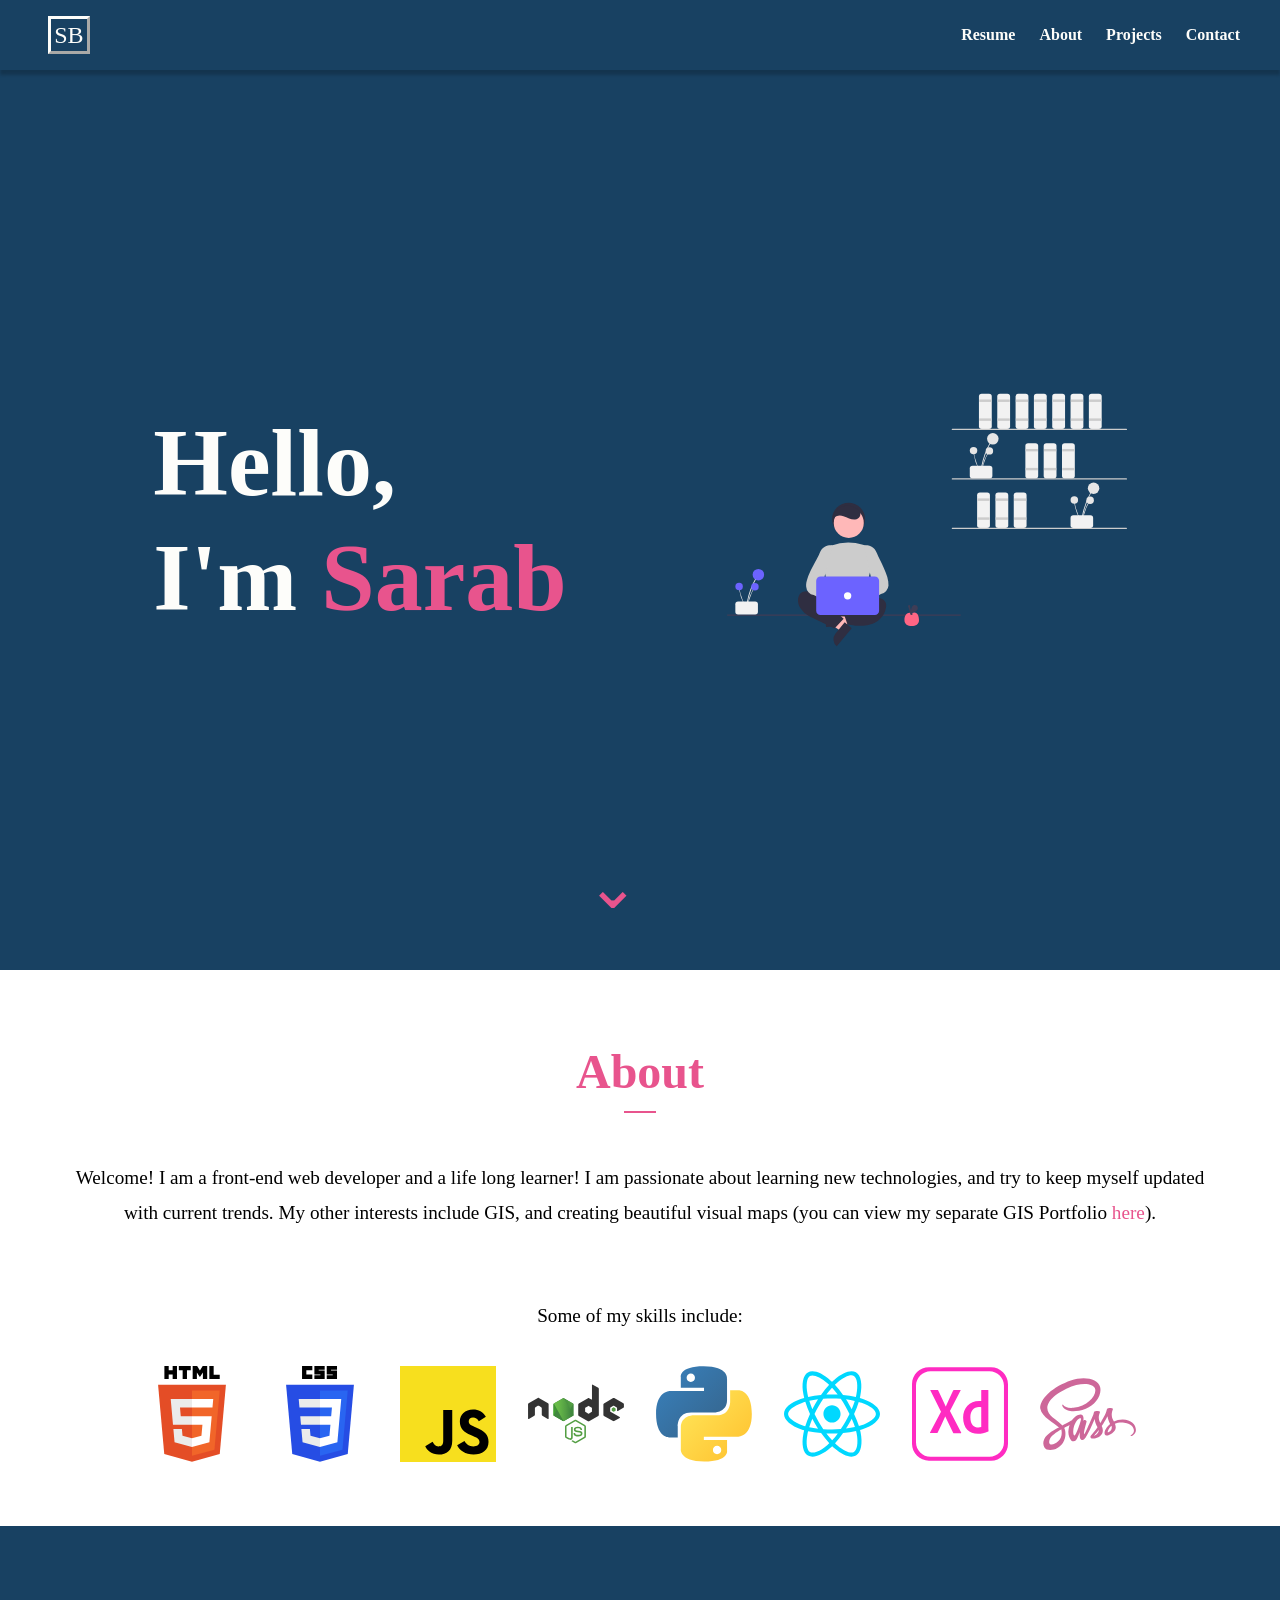
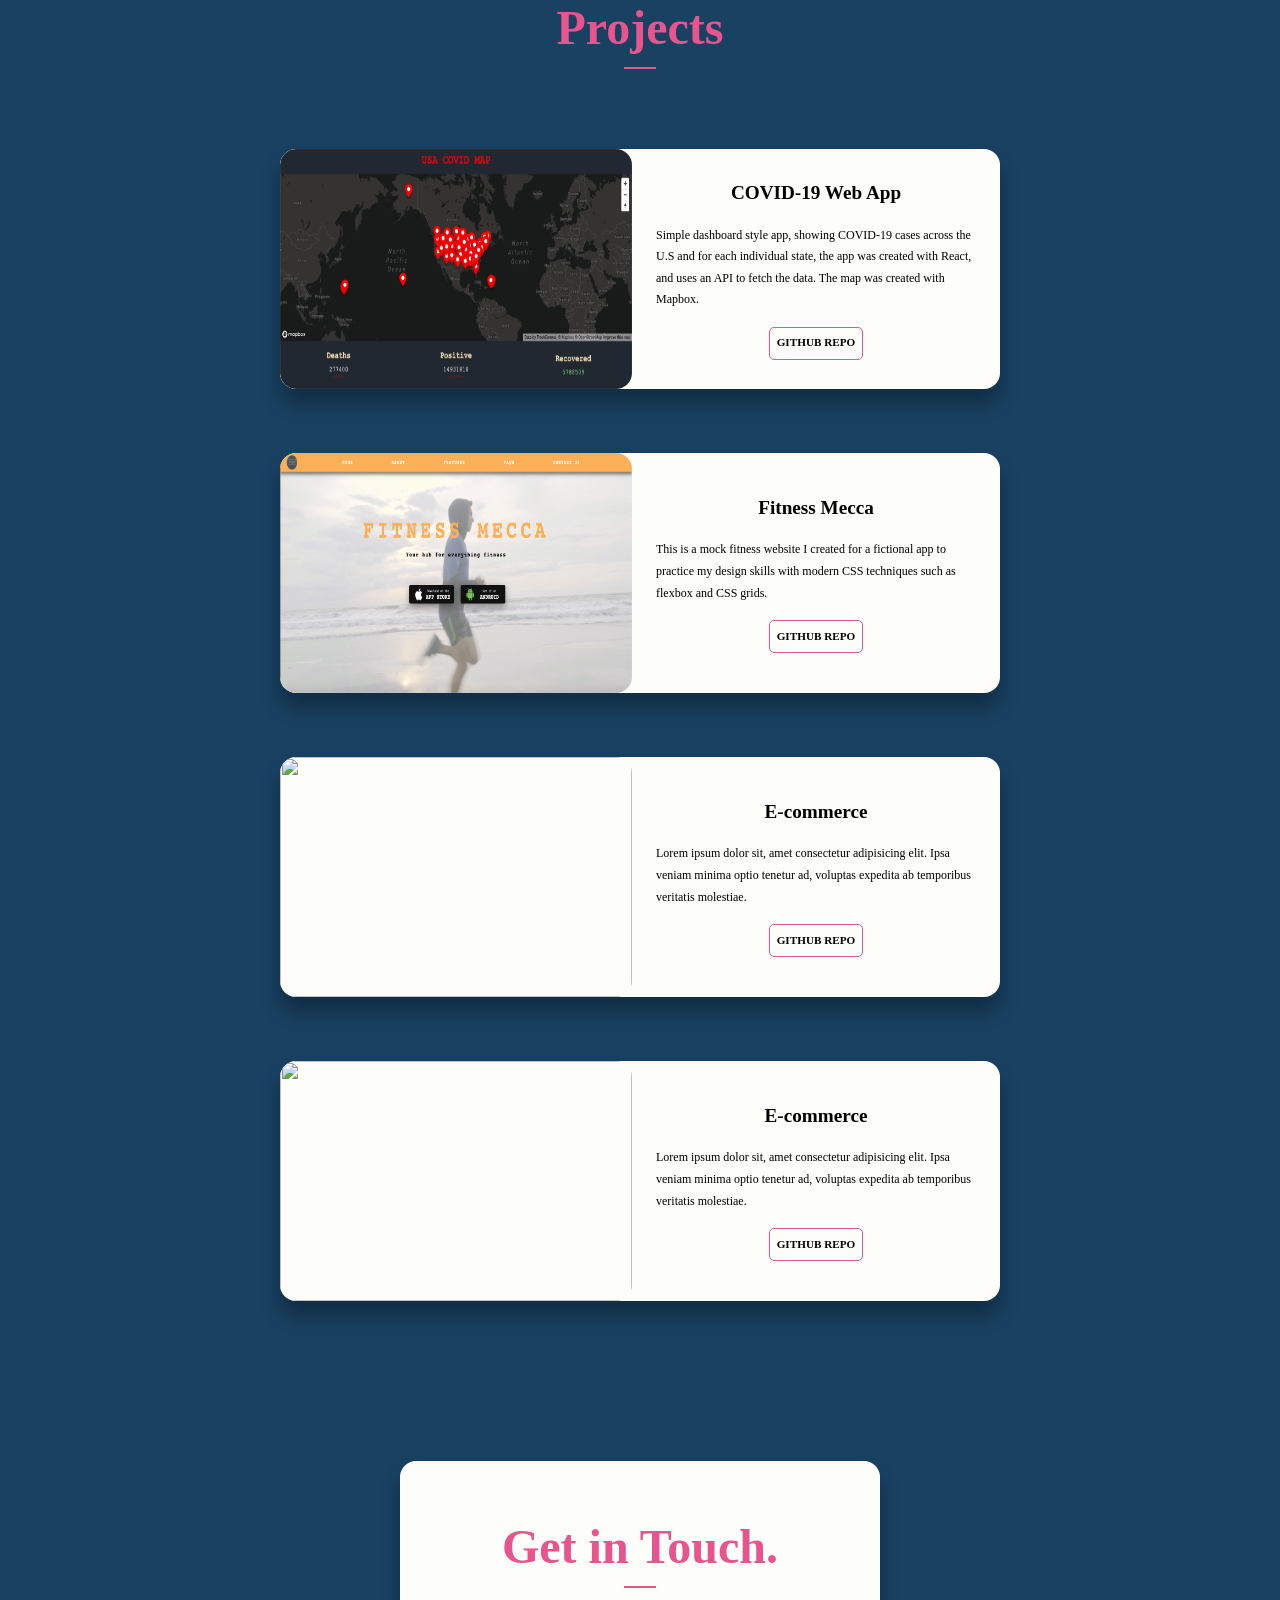
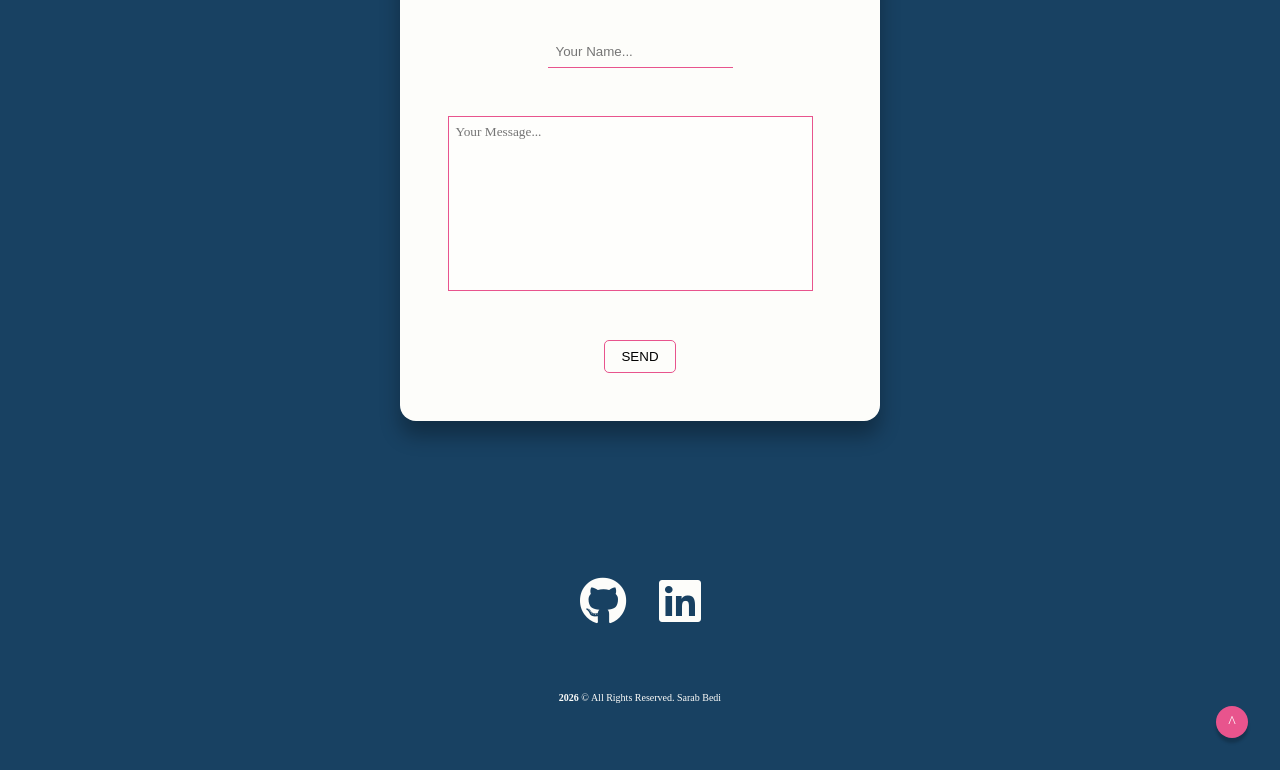
==== commit 163ed2b3: "Edited Title" ====
--- a/index.html
+++ b/index.html
@@ -54,8 +54,8 @@
       </nav>
       <div class="hero">
         <div class="hero__text">
-          <h1 class="hero__text">Hello,</h1>
-          <h1 class="hero__text">I'm Sarab</h1>
+          <h1 class="hero__text"> Hello, </h1>
+          <h1 class="hero__text">I'm <span>Sarab</span> </h1>
         </div>
         <img src="./img/hero-img.svg" alt="hero-svg" class="hero__svg" />
       </div>
--- a/main.css
+++ b/main.css
@@ -166,7 +166,7 @@
 }
 
 .hero__text {
-  font-size: 7rem;
+  font-size: 6rem;
   color: #fdfdfa;
   z-index: 0;
   line-height: 1.2;
@@ -187,6 +187,7 @@
   -webkit-animation: down_arrow 1s ease-in-out 4s infinite;
           animation: down_arrow 1s ease-in-out 4s infinite;
   text-decoration: none;
+  margin-bottom: 2rem;
 }
 
 @-webkit-keyframes down_arrow {
@@ -408,22 +409,23 @@
 
 .skills {
   margin-top: 2rem;
-  display: -ms-grid;
-  display: grid;
+  display: -webkit-box;
+  display: -ms-flexbox;
+  display: flex;
+  -ms-flex-wrap: wrap;
+      flex-wrap: wrap;
+  -webkit-box-align: center;
+      -ms-flex-align: center;
+          align-items: center;
+  -webkit-box-pack: center;
+      -ms-flex-pack: center;
+          justify-content: center;
   grid-gap: 2rem;
-  -ms-grid-columns: (1fr)[3];
-      grid-template-columns: repeat(3, 1fr);
-  place-items: center;
 }
 
 .skills__img {
   height: 6rem;
   width: 6rem;
-}
-
-.skills__img.xd {
-  -ms-grid-column: 2;
-  grid-column: 2;
 }
 
 .projects {
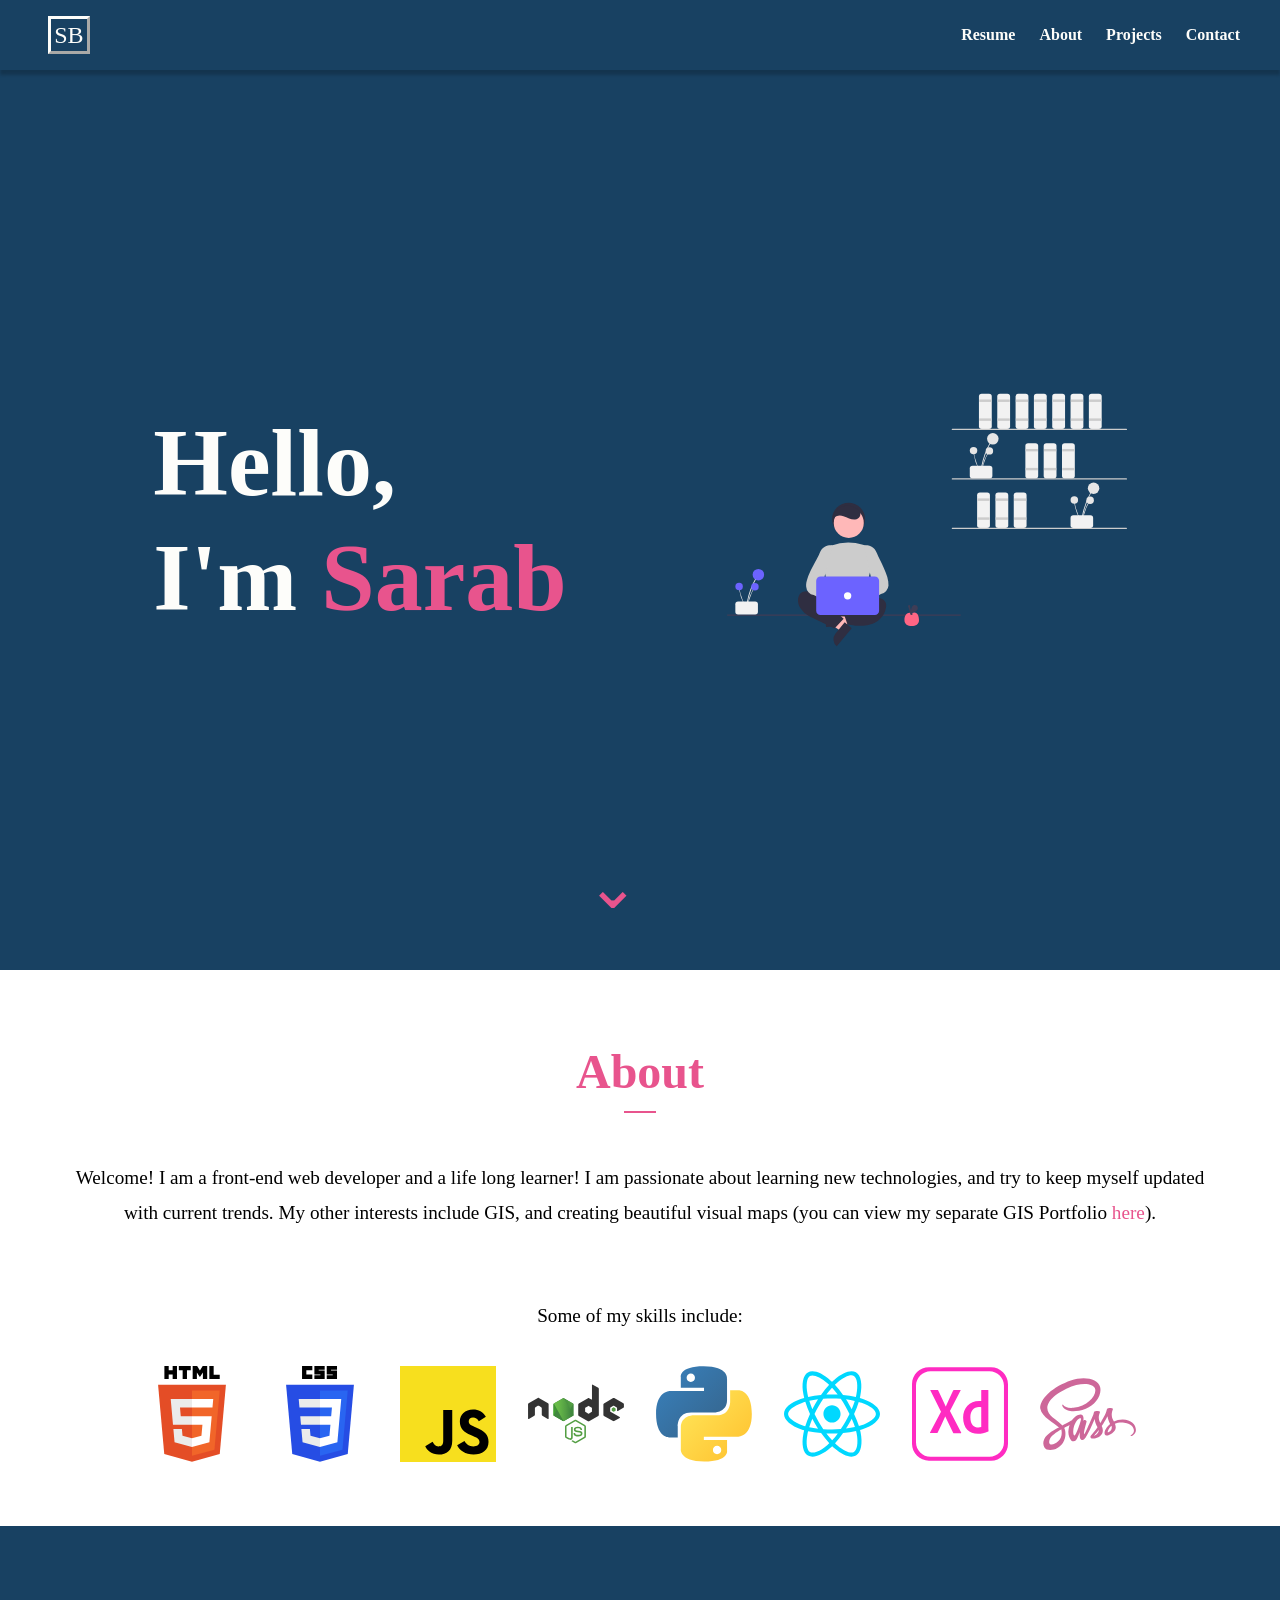
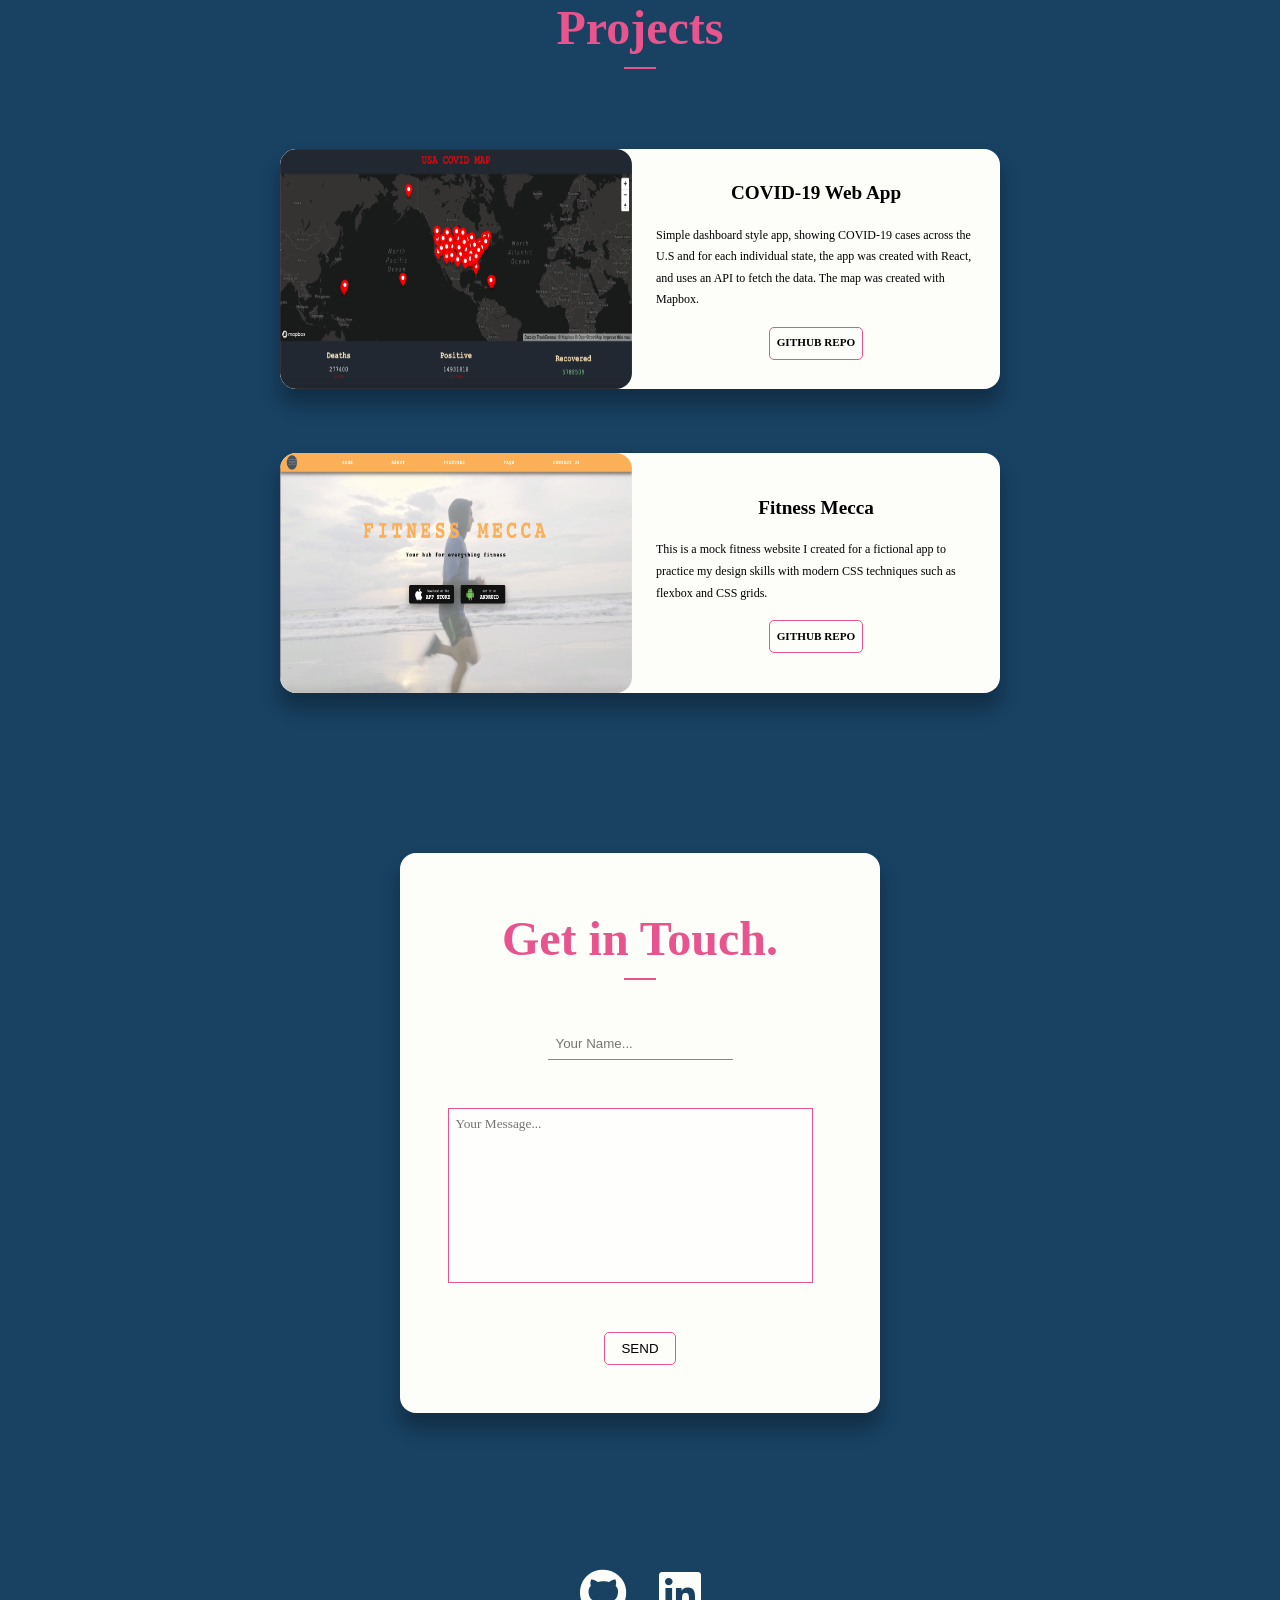
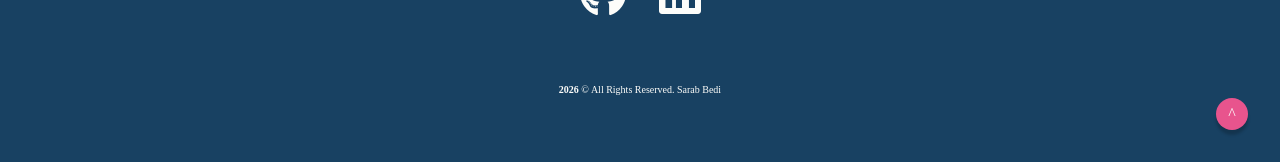
==== commit 21c4f7b7: "Update resume" ====
--- a/index.html
+++ b/index.html
@@ -20,7 +20,9 @@
             <a href="/" class="navbar__logo">SB</a>
           </li>
           <li class="navbar__item">
-            <a target="_blank" href="./assets/Resume.pdf" class="navbar__link">Resume</a>
+            <a target="_blank" href="./assets/Resume.pdf" class="navbar__link"
+              >Resume</a
+            >
           </li>
           <li class="navbar__item">
             <a href="#about" class="navbar__link">About</a>
@@ -41,21 +43,32 @@
         </div>
         <menu id="active" class="menu">
           <nav class="hamburger">
-          <ul class="hamburger__list">
-            <li class="hamburger__item"><a target="_blank" href="./assets/Resume.pdf" class="hamburger__link">Resume</a></li>
-            <li class="hamburger__item"><a href="#about" class="hamburger__link">About</a></li>
-            <li class="hamburger__item"><a href="#projects" class="hamburger__link">Projects</a></li>
-            <li class="hamburger__item"><a href="#contact" class="hamburger__link">Contact</a></li>
-          </ul>
-        </nav>
-      </menu>
-
-        
+            <ul class="hamburger__list">
+              <li class="hamburger__item">
+                <a
+                  target="_blank"
+                  href="./assets/Resume.pdf"
+                  class="hamburger__link"
+                  >Resume</a
+                >
+              </li>
+              <li class="hamburger__item">
+                <a href="#about" class="hamburger__link">About</a>
+              </li>
+              <li class="hamburger__item">
+                <a href="#projects" class="hamburger__link">Projects</a>
+              </li>
+              <li class="hamburger__item">
+                <a href="#contact" class="hamburger__link">Contact</a>
+              </li>
+            </ul>
+          </nav>
+        </menu>
       </nav>
       <div class="hero">
         <div class="hero__text">
-          <h1 class="hero__text"> Hello, </h1>
-          <h1 class="hero__text">I'm <span>Sarab</span> </h1>
+          <h1 class="hero__text">Hello,</h1>
+          <h1 class="hero__text">I'm <span>Sarab</span></h1>
         </div>
         <img src="./img/hero-img.svg" alt="hero-svg" class="hero__svg" />
       </div>
@@ -66,11 +79,16 @@
       <div class="info">
         <h2>About</h2>
         <p class="info__text">
-          Welcome! I am a front-end web developer and a life long learner! I am passionate about learning
-          new technologies, and try to keep myself updated with current trends.
-          My other interests include GIS, and creating beautiful visual maps
-          (you can view my separate GIS Portfolio
-          <a target="_blank" class="info__text__link" href="https://sbedi49.github.io/Portfolio/">here</a>).<br /><br />
+          Welcome! I am a front-end web developer and a life long learner! I am
+          passionate about learning new technologies, and try to keep myself
+          updated with current trends. My other interests include GIS, and
+          creating beautiful visual maps (you can view my separate GIS Portfolio
+          <a
+            target="_blank"
+            class="info__text__link"
+            href="https://sbedi49.github.io/GIS-Portfolio/"
+            >here</a
+          >).<br /><br />
           <br />
           Some of my skills include:
         </p>
@@ -119,11 +137,11 @@
           alt="adobexd"
         />
         <img
-        title="SASS"
-        class="skills__img sass"
-        src="./img/sass.svg"
-        alt="sass"
-      />
+          title="SASS"
+          class="skills__img sass"
+          src="./img/sass.svg"
+          alt="sass"
+        />
       </div>
     </section>
     <section id="projects" class="projects">
@@ -150,8 +168,12 @@
               and for each individual state, the app was created with React, and
               uses an API to fetch the data. The map was created with Mapbox.
             </p>
-                <a target="_blank" class="btn__link" href="https://github.com/sbedi49/COVID-Map">Github Repo</a>
-              
+            <a
+              target="_blank"
+              class="btn__link"
+              href="https://github.com/sbedi49/COVID-Map"
+              >Github Repo</a
+            >
           </div>
         </div>
         <div class="work__box">
@@ -176,71 +198,59 @@
               practice my design skills with modern CSS techniques such as
               flexbox and CSS grids.
             </p>
-              
-                <a target="_blank" class="btn__link" href="https://github.com/sbedi49/fitness-mecca">Github Repo</a>
-            
-          </div>
-        </div>
-        <div class="work__box">
-          <img src="" alt="" class="work__img" />
-          <div class="overlay">
-            <a target="_blank" class="overlay__link" href="http://google.com"
-              ><i class="fas fa-search"></i>
-            </a>
-          </div>
-          <div class="work__info">
-            <h3>E-commerce</h3>
-            <p class="work__info__text">
-              Lorem ipsum dolor sit, amet consectetur adipisicing elit. Ipsa
-              veniam minima optio tenetur ad, voluptas expedita ab temporibus
-              veritatis molestiae.
-            </p>
-             
-                <a target="_blank" class="btn__link" href="https://github.com/sbedi49/shoecart">Github Repo</a>
-              
-          </div>
-        </div>
-        <div class="work__box">
-          <img src="" alt="" class="work__img" />
-          <div class="overlay">
-            <a target="_blank" class="overlay__link" href=""
-              ><i class="fas fa-search"></i>
-            </a>
-          </div>
-          <div class="work__info">
-            <h3>E-commerce</h3>
-            <p class="work__info__text">
-              Lorem ipsum dolor sit, amet consectetur adipisicing elit. Ipsa
-              veniam minima optio tenetur ad, voluptas expedita ab temporibus
-              veritatis molestiae.
-            </p>
-              
-                <a target="_blank" class="btn__link" href="https://github.com/sbedi49/riwaaz-e-rishte">Github Repo</a>
-            </div>
+
+            <a
+              target="_blank"
+              class="btn__link"
+              href="https://github.com/sbedi49/fitness-mecca"
+              >Github Repo</a
+            >
           </div>
         </div>
       </div>
     </section>
 
     <section id="contact" class="contact">
-      
       <div class="wrapper">
         <h2 class="form-header">Get in Touch.</h2>
         <form class="form" data-netlify="true" action="POST">
-          <input name="name" autocomplete="off" class="form__input" placeholder="Your Name..." id="name" type="text">
+          <input
+            name="name"
+            autocomplete="off"
+            class="form__input"
+            placeholder="Your Name..."
+            id="name"
+            type="text"
+          />
           <div class="form__message">
-            <textarea name="message" class="form__message__textarea" placeholder="Your Message..." id="message" cols="50" rows="10"></textarea>
-          </div>
-        <button type="submit" class="form__btn">Send</button>
-      </form>
-    </div>
-      
+            <textarea
+              name="message"
+              class="form__message__textarea"
+              placeholder="Your Message..."
+              id="message"
+              cols="50"
+              rows="10"
+            ></textarea>
+          </div>
+          <button type="submit" class="form__btn">Send</button>
+        </form>
+      </div>
     </section>
 
     <section class="footer">
       <div class="socials">
-       <a class="socials__icon"  target="_blank" href="https://github.com/sbedi49"><i class="fab fa-github "></i></a> 
-       <a class="socials__icon"  target="_blank" href="https://www.linkedin.com/in/sarab-bedi-385519195/"><i class="fab fa-linkedin"></i></a> 
+        <a
+          class="socials__icon"
+          target="_blank"
+          href="https://github.com/sbedi49"
+          ><i class="fab fa-github"></i
+        ></a>
+        <a
+          class="socials__icon"
+          target="_blank"
+          href="https://www.linkedin.com/in/sarab-bedi-385519195/"
+          ><i class="fab fa-linkedin"></i
+        ></a>
       </div>
       <div class="copyright">
         <p><span id="year"></span> &copy; All Rights Reserved. Sarab Bedi</p>
--- a/main.css
+++ b/main.css
@@ -748,7 +748,7 @@
   position: absolute;
   bottom: 0;
   right: 0;
-  color: white;
+  color: #fdfdfa;
   height: 2rem;
   font-size: 1rem;
   text-decoration: none;
@@ -774,6 +774,7 @@
 .scroll-to-top:hover {
   -webkit-transform: translateY(-3px);
           transform: translateY(-3px);
-  background-color: rgba(232, 84, 141, 0.9);
+  background-color: #fdfdfa;
+  color: #e8548d;
 }
 /*# sourceMappingURL=main.css.map */
